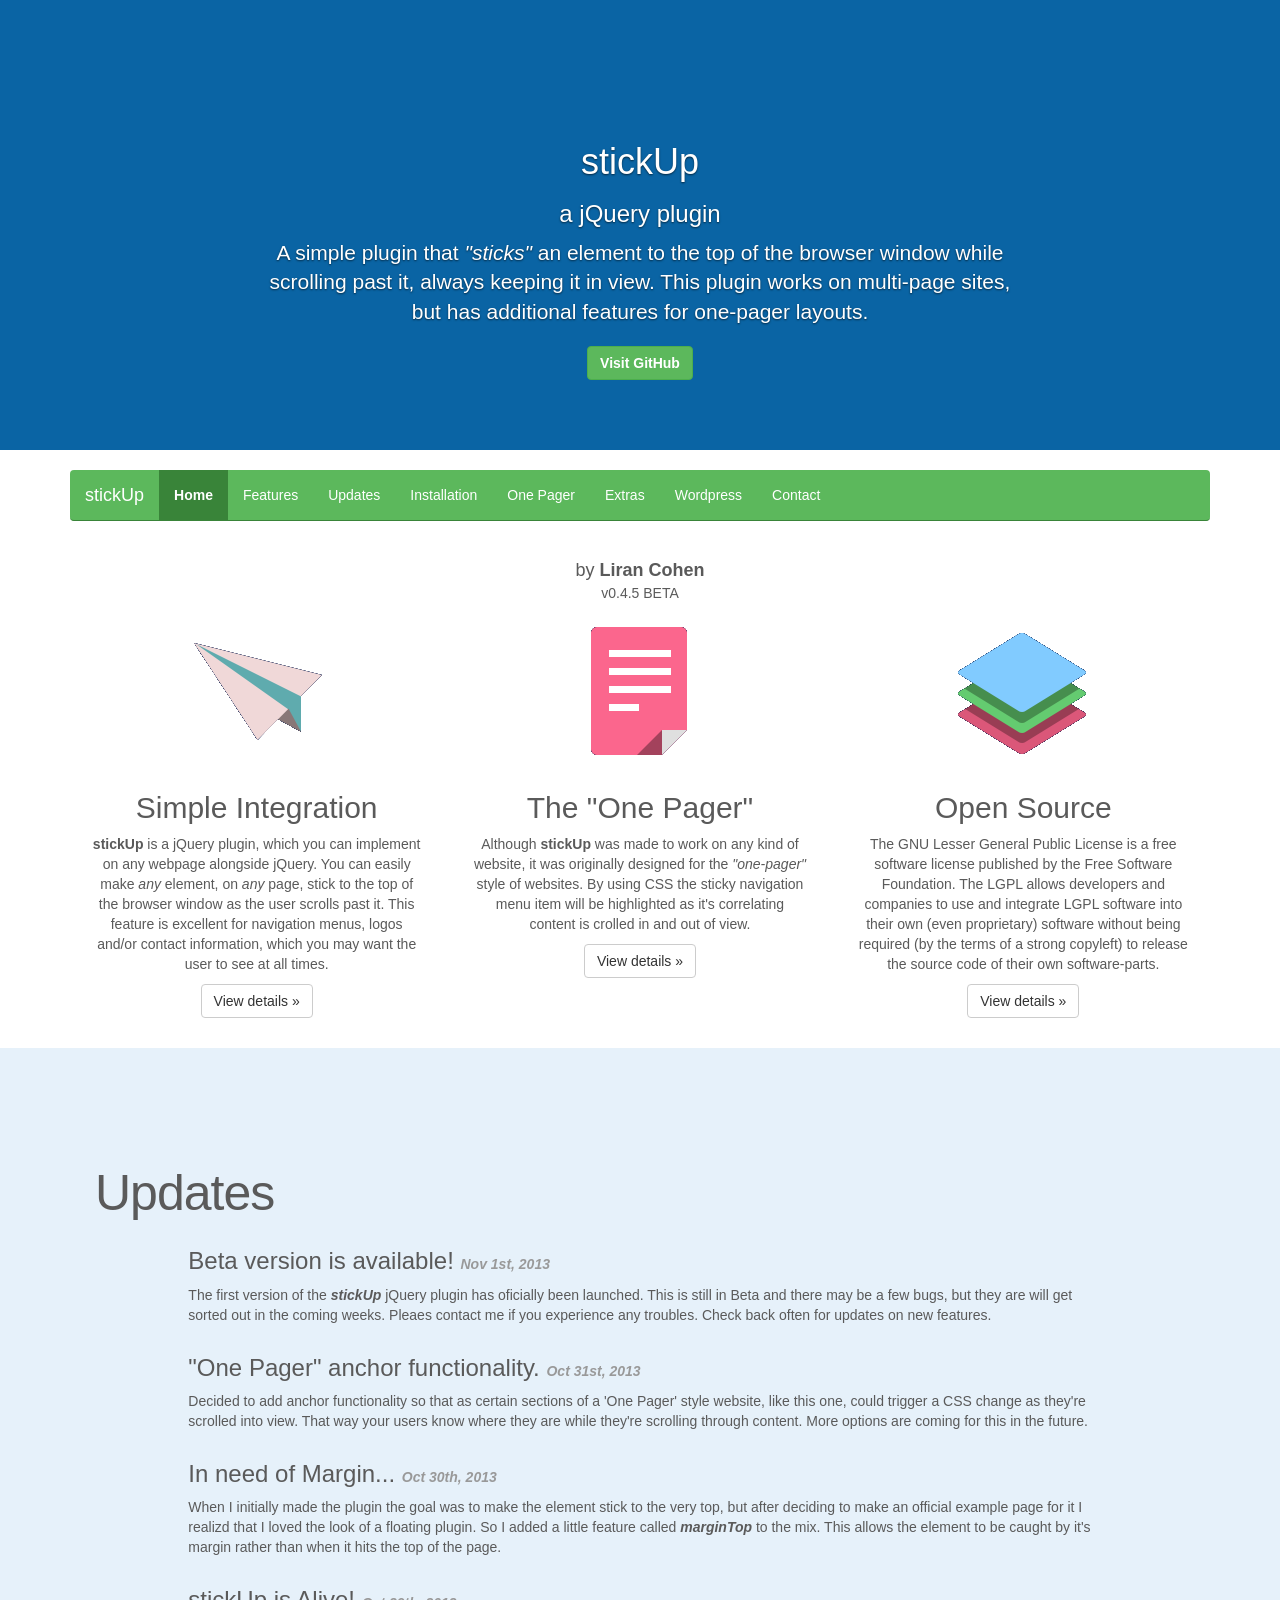
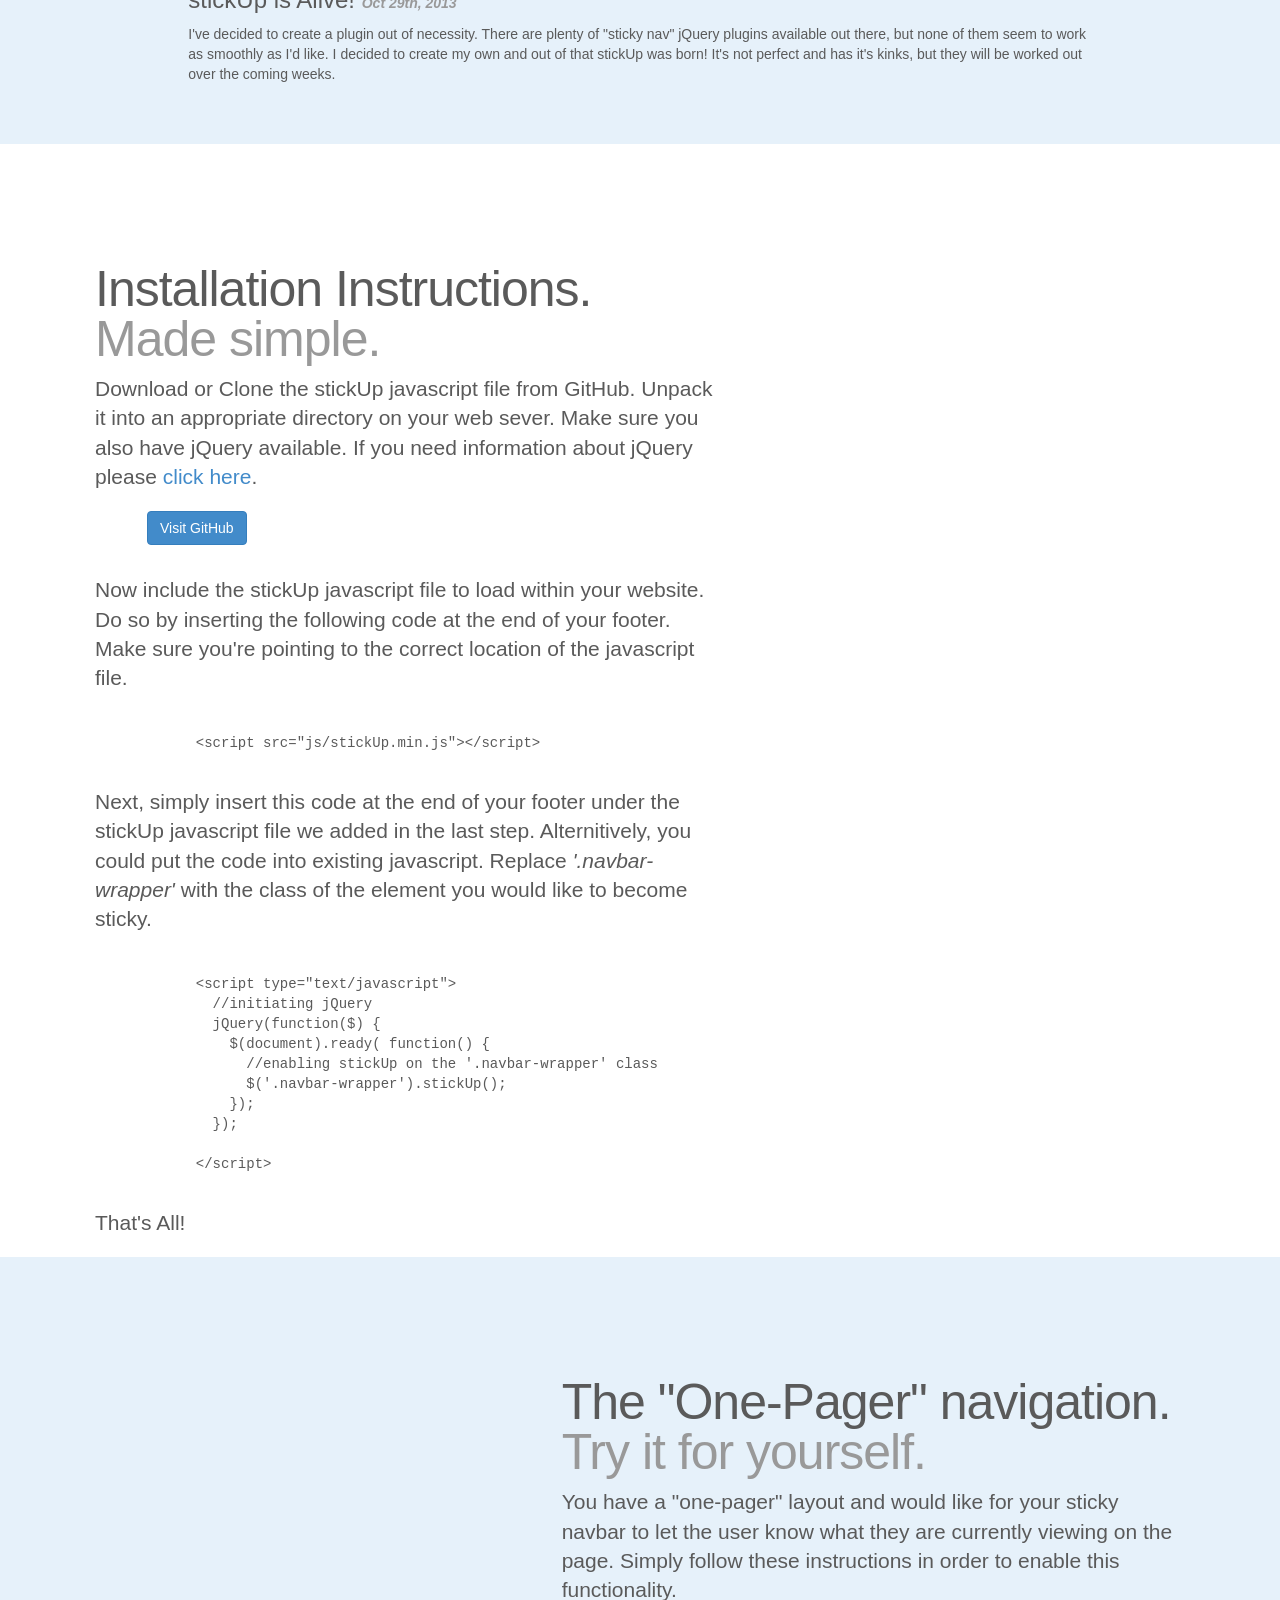
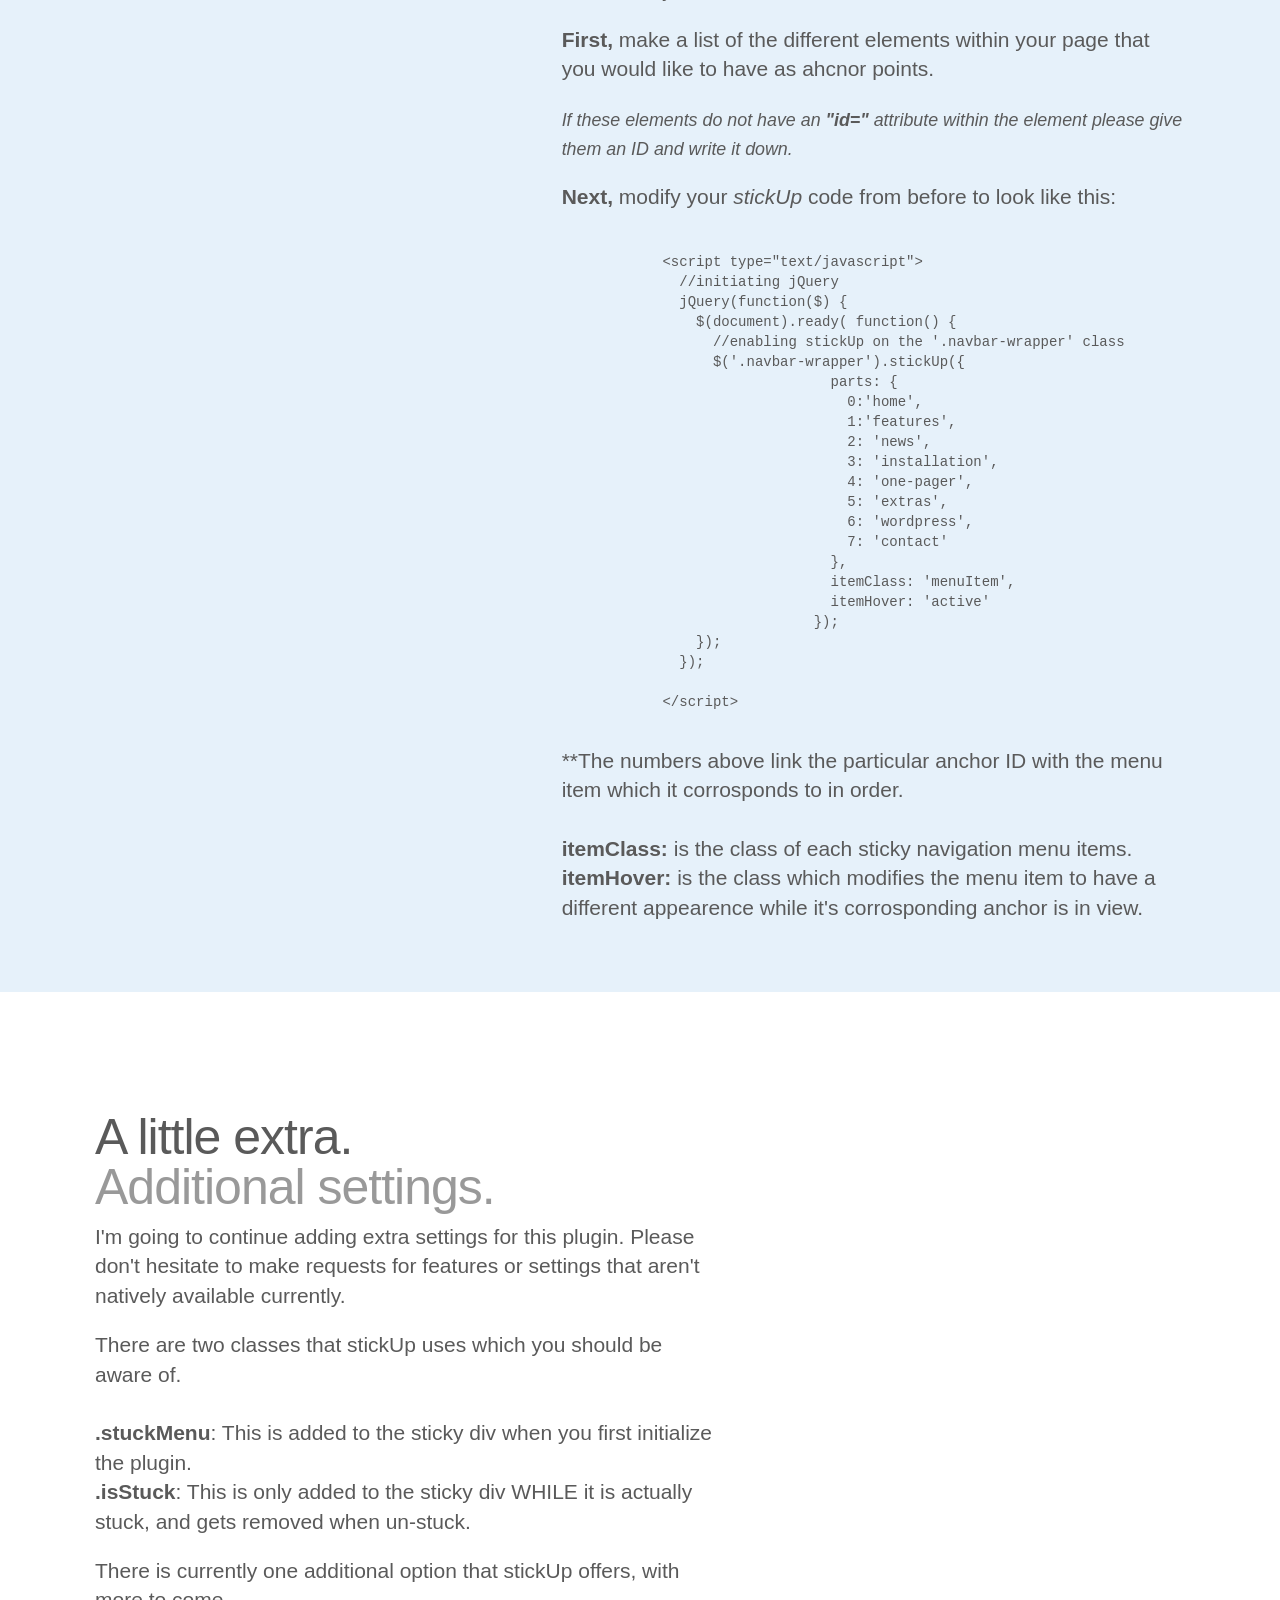
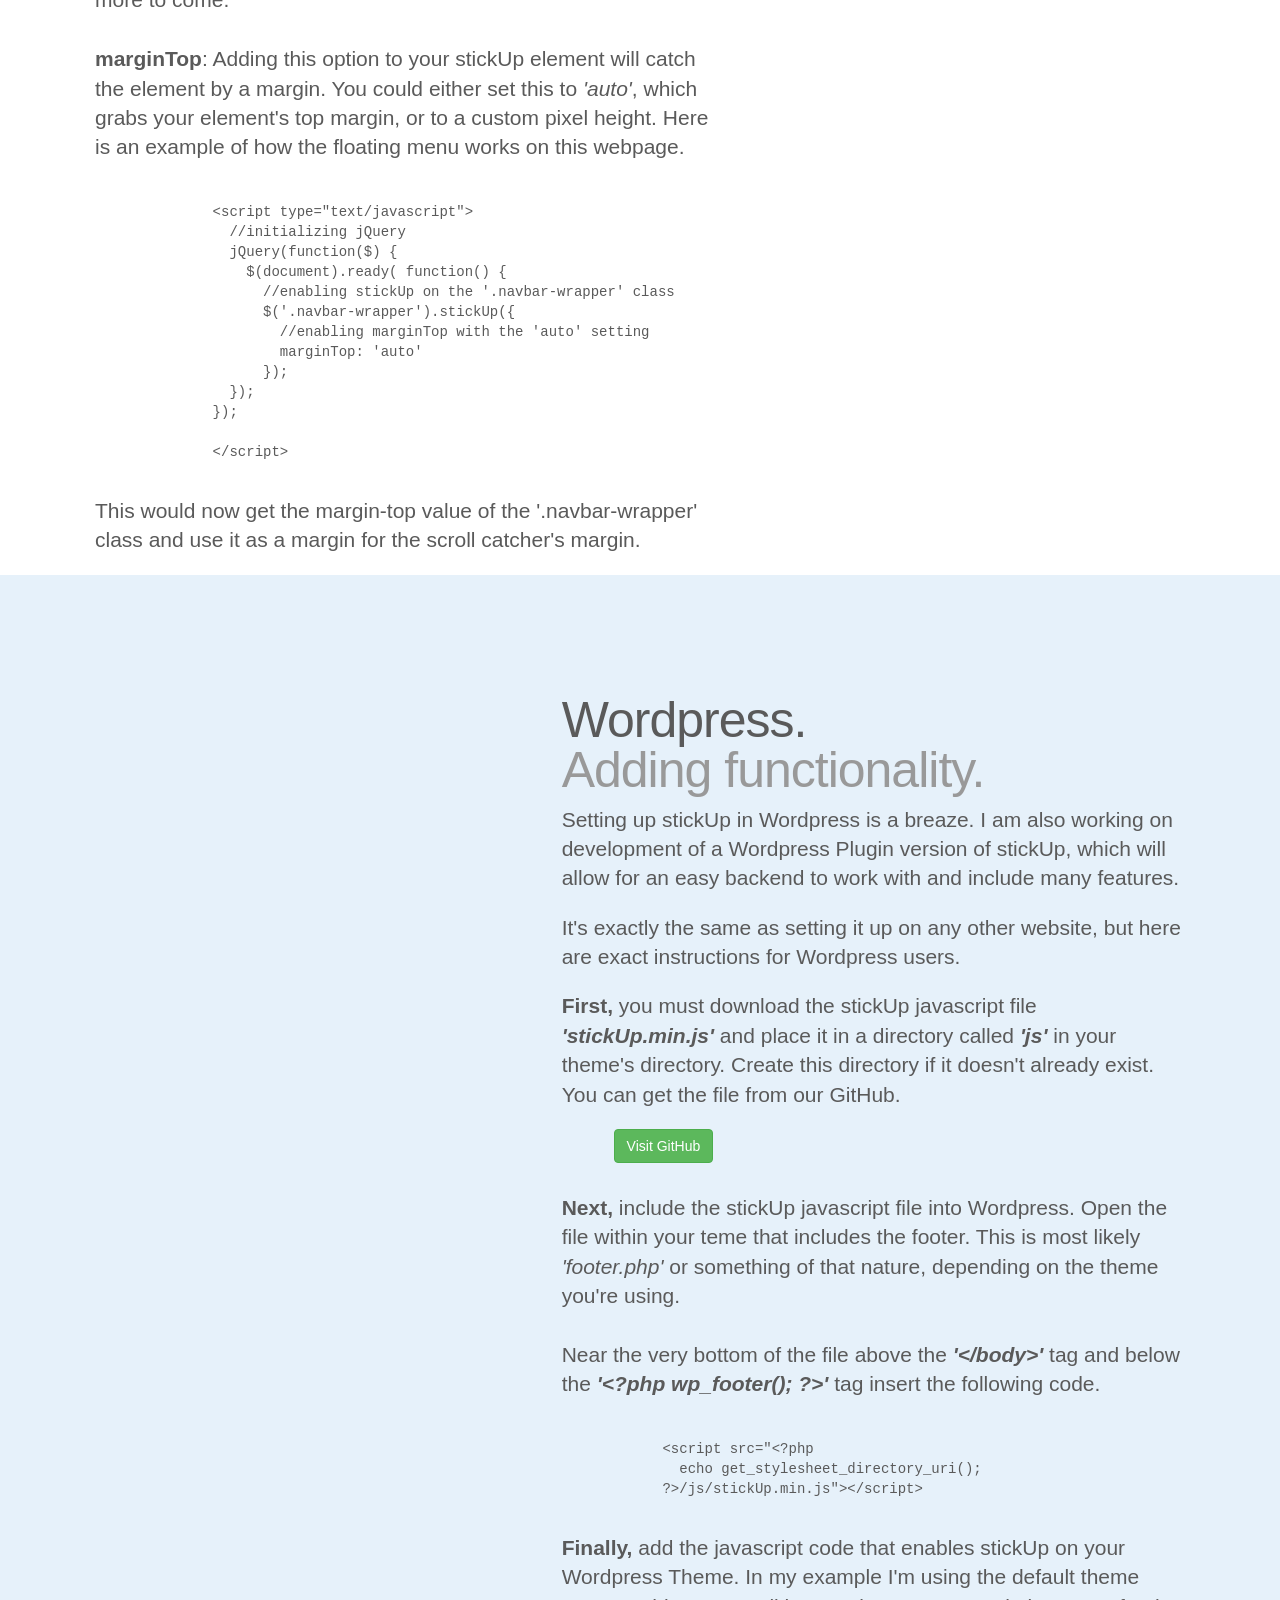
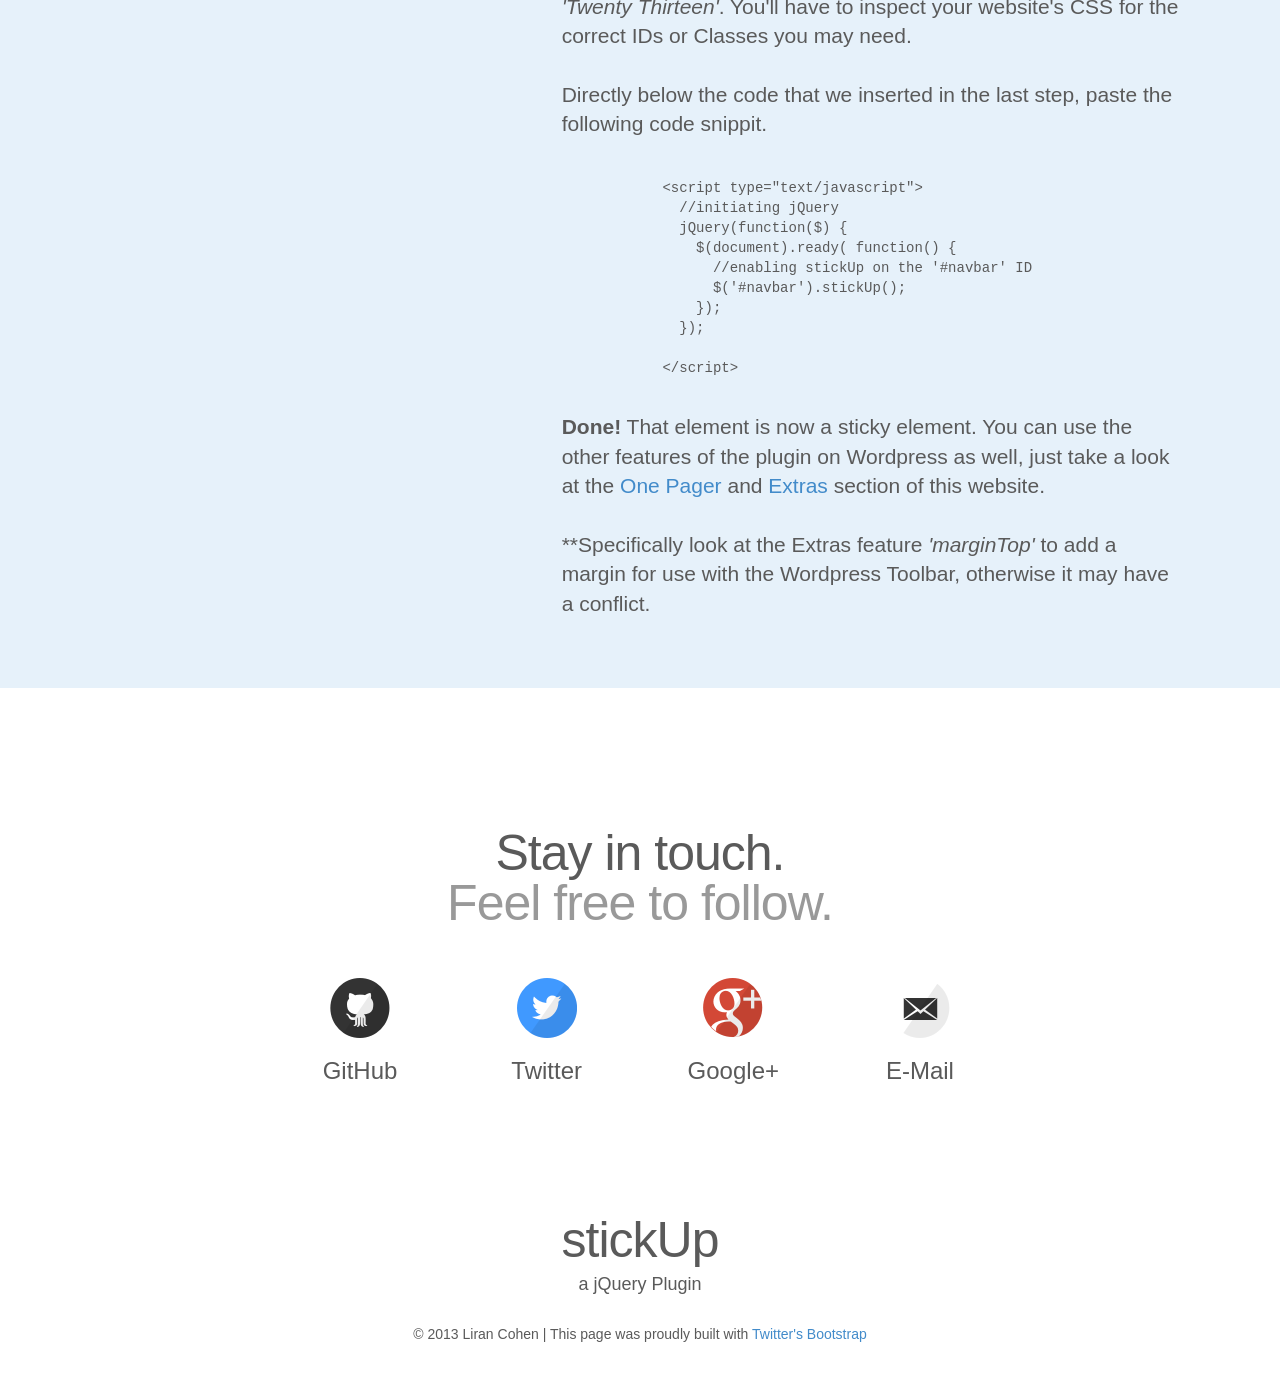
==== index.html @ 5800e230 "Page Corrections" ====
<!DOCTYPE html>
<html lang="en">
  <head>
    <meta charset="utf-8">
    <meta name="viewport" content="width=device-width, initial-scale=1.0">
    <meta name="description" content="stickUp is a jQuery plugin used to affix an element to the top of the window or screen. Keeping a floating menubar or navigation bar">
    <meta name="author" content="Liran Cohen">

    <title>stickUp - a free jQuery Plugin</title>

    <!-- Bootstrap & Snippet plugin core CSS -->
    <link href="css/bootstrap.min.css" rel="stylesheet">

    <!-- Custom styles for this template -->
    <link href="stickup.css" rel="stylesheet">    
  </head>
  <body>
    <!-- START THE COVER -->
    <div id="home" class="carousel">
      <div class="carousel-inner">
        <div class="item active">
          <div class="container">
            <div class="carousel-caption">
              <h1>stickUp</h1>
              <h3>a jQuery plugin</h4>
              <p>A simple plugin that <i>"sticks"</i> an element to the top of the browser window while scrolling past it, always keeping it in view.  This plugin works on multi-page sites, but has additional features for one-pager layouts.</p>
              <p><a class="btn btn-large btn-success" href="http://github.com/LiranCohen/stickUp"><b>Visit GitHub</b></a></p>
            </div>
          </div>
        </div>
    </div><!-- END COVER -->

    <!-- START THE NAVBAR -->
    <div class="navbar-wrapper">
      <div class="container">
      <div class="navwrapper">
        <div class="navbar navbar-inverse navbar-static-top">
          <div class="container">
            <div class="navbar-header">
              <button type="button" class="navbar-toggle" data-toggle="collapse" data-target=".navbar-collapse">
                <span class="icon-bar"></span>
                <span class="icon-bar"></span>
                <span class="icon-bar"></span>
              </button>
              <a class="navbar-brand" href="#">stickUp</a>
            </div>
            <div class="navbar-collapse collapse">
              <ul class="nav navbar-nav">
                <li class="menuItem active"><a href="#home">Home</a></li>
                <li class="menuItem"><a href="#features">Features</a></li>
                <li class="menuItem"><a href="#updates">Updates</a></li>
                <li class="menuItem"><a href="#installation">Installation</a></li>
                <li class="menuItem"><a href="#one-pager">One Pager</a></li>
                <li class="menuItem"><a href="#extras">Extras</a></li>
                <li class="menuItem"><a href="#wordpress">Wordpress</a></li>
                <li class="menuItem"><a href="#contact">Contact</a></li>    
              </ul>
            </div>
          </div>
        </div> 
      </div><!-- End Navbar -->
      
      </div>
    </div> <!-- END NAVBAR -->

    <!-- START THE CONTENT -->
    <div id='contents'>  

      <!-- START THE FEATURES -->   
      <div id="features" class="row featurette container marketing">
        <center><h4 style='margin-bottom:0px;margin-top:20px;'>by <b>Liran Cohen</b></h4>
        <h5 style='margin-top:5px;'><mute>v0.4.5 BETA</mute></h5></center>
        <!-- Three columns of text -->
        <div class="row">
          <div class="col-lg-4">
            <img src="images/simple.png">
            <h2>Simple Integration</h2>
            <p><b>stickUp</b> is a jQuery plugin, which you can implement on any webpage alongside jQuery. You can easily make <i>any</i> element, on <i>any</i> page, stick to the top of the browser window as the user scrolls past it.  This feature is excellent for navigation menus, logos and/or contact information, which you may want the user to see at all times.</p>
            <p><a class="btn btn-default" href="#installation">View details &raquo;</a></p>
          </div><!-- /.col-lg-4 -->
          <div class="col-lg-4">
            <img src="images/onepager.png">
            <h2>The "One Pager"</h2>
            <p>Although <b>stickUp</b> was made to work on any kind of website, it was originally designed for the <i>"one-pager"</i> style of websites.  By using CSS the sticky navigation menu item will be highlighted as it's correlating content is crolled in and out of view.</p>
            <p><a class="btn btn-default" href="#one-pager">View details &raquo;</a></p>
          </div><!-- /.col-lg-4 -->
          <div class="col-lg-4">
            <img src="images/opensource.png">
            <h2>Open Source</h2>
            <p>The GNU Lesser General Public License is a free software license published by the Free Software Foundation. The LGPL allows developers and companies to use and integrate LGPL software into their own (even proprietary) software without being required (by the terms of a strong copyleft) to release the source code of their own software-parts.</p>
            <p><a class="btn btn-default" href="http://www.gnu.org/licenses/lgpl.html">View details &raquo;</a></p>
          </div><!-- /.col-lg-4 -->
        </div><!-- /.row -->
      </div> <!-- END FEATURES -->

      <!-- START THE UPDATES -->
      <div id="updates" class="row featurette">
        <div class="col-lg-12">
          <h2 class="featurette-heading">Updates</h2>
        </div>
        <div class="col-lg-offset-1 col-lg-10">
          <h3>Beta version is available! <small><b><i>Nov 1st, 2013</i></b></small></h3>
          <p>The first version of the <b><i>stickUp</i></b> jQuery plugin has oficially been launched. This is still in Beta and there may be a few bugs, but they are will get sorted out in the coming weeks. Pleaes contact me if you experience any troubles. Check back often for updates on new features.
          </p>
        </div>
        <div class="col-lg-offset-1 col-lg-10">
          <h3>"One Pager" anchor functionality. <small><b><i>Oct 31st, 2013</i></b></small></h3>
          <p>Decided to add anchor functionality so that as certain sections of a 'One Pager' style website, like this one, could trigger a CSS change as they're scrolled into view.  That way your users know where they are while they're scrolling through content.  More options are coming for this in the future.
          </p>
        </div>
        <div class="col-lg-offset-1 col-lg-10">
          <h3>In need of Margin... <small><b><i>Oct 30th, 2013</i></b></small></h3>
          <p>When I initially made the plugin the goal was to make the element stick to the very top, but after deciding to make an official example page for it I realizd that I loved the look of a floating plugin.  So I added a little feature called <b><i>marginTop</i></b> to the mix.  This allows the element to be caught by it's margin rather than when it hits the top of the page.
          </p>
        </div>
        <div class="col-lg-offset-1 col-lg-10">
          <h3>stickUp is Alive! <small><b><i>Oct 29th, 2013</i></b></small></h3>
          <p>I've decided to create a plugin out of necessity.  There are plenty of "sticky nav" jQuery plugins available out there, but none of them seem to work as smoothly as I'd like.  I decided to create my own and out of that stickUp was born! It's not perfect and has it's kinks, but they will be worked out over the coming weeks.
          </p>
        </div>
      </div> <!-- END UPDATES -->

      <!-- START THE INSTALLATION -->
      <div id="installation" class="row featurette">
        <div class="col-md-7">
          <h2 class="featurette-heading">Installation Instructions.<br> <span class="text-muted">Made simple.</span></h2>
          <p class="lead">Download or Clone the stickUp javascript file from GitHub. Unpack it into an appropriate directory on your web sever. Make sure you also have jQuery available. If you need information about jQuery please <a href="http://learn.jquery.com/about-jquery/how-jquery-works/">click here</a>.</p>
          <p class="col-lg-offset-1"><a class="btn btn-large btn-primary" href="http://github.com/LiranCohen/stickUp">Visit GitHub</a><br><br></p>
          <p class="lead">Now include the stickUp javascript file to load within your website.  Do so by inserting the following code at the end of your footer.  Make sure you're pointing to the correct location of the javascript file.
          </p>
          <xmp>
            <script src="js/stickUp.min.js"></script>
          </xmp>
          <p class="lead">Next, simply insert this code at the end of your footer under the stickUp javascript file we added in the last step. Alternitively, you could put the code into existing javascript. Replace <i>'.navbar-wrapper'</i> with the class of the element you would like to become sticky.
          </p>
          <xmp>
            <script type="text/javascript">
              //initiating jQuery
              jQuery(function($) {
                $(document).ready( function() {
                  //enabling stickUp on the '.navbar-wrapper' class
                  $('.navbar-wrapper').stickUp();
                });
              });

            </script>
          </xmp>
          <p class="lead">That's All!</p>  
        </div>
        <div class="col-md-5">
        </div>
      </div>  <!-- END INSTALLATION -->

      <!-- START THE ONE-PAGER -->
      <div id="one-pager" class="row featurette">
        <div class="col-md-5">
        </div>
        <div class="col-md-7">
          <h2 class="featurette-heading">The "One-Pager" navigation. <span class="text-muted"><br>Try it for yourself.</span></h2>
          <p class="lead">You have a "one-pager" layout and would like for your sticky navbar to let the user know what they are currently viewing on the page.  Simply follow these instructions in order to enable this functionality.</p>
          <p class="lead">
            <b>First,</b> make a list of the different elements within your page that you would like to have as ahcnor points.<br>
          </p>
          <p class="lead">
            <small><i>If these elements do not have an <b>"id="</b> attribute within the element please give them an ID and write it down.</i></small>
          </p>
          <p class="lead">
            <b>Next,</b> modify your <i>stickUp</i> code from before to look like this:
          </p>
          <xmp>
            <script type="text/javascript">
              //initiating jQuery  
              jQuery(function($) {
                $(document).ready( function() {
                  //enabling stickUp on the '.navbar-wrapper' class
                  $('.navbar-wrapper').stickUp({
                                parts: {
                                  0:'home',
                                  1:'features',
                                  2: 'news',
                                  3: 'installation',
                                  4: 'one-pager',
                                  5: 'extras',
                                  6: 'wordpress',
                                  7: 'contact'
                                },
                                itemClass: 'menuItem',
                                itemHover: 'active'
                              });
                });
              });
            
            </script>
          </xmp>
          <p class="lead">
            **The numbers above link the particular anchor ID with the menu item which it corrosponds to in order.
            <br><br>
            <b>itemClass:</b> is the class of each sticky navigation menu items.<br>
            <b>itemHover:</b> is the class which modifies the menu item to have a different appearence while it's corrosponding anchor is in view. 
          </p>
        </div>
      </div>  <!-- END ONE-PAGER -->

      <!-- START THE EXTRAS -->
      <div id="extras" class="row featurette">
        <div class="col-md-7">
          <h2 class="featurette-heading">A little extra. <br><span class="text-muted">Additional settings.</span></h2>
          <p class="lead">
            I'm going to continue adding extra settings for this plugin.  Please don't hesitate to make requests for features or settings that aren't natively available currently.
          </p>
          <p class="lead">
            There are two classes that stickUp uses which you should be aware of.<br><br>
            <b>.stuckMenu</b>: This is added to the sticky div when you first initialize the plugin.<br>
            <b>.isStuck</b>: This is only added to the sticky div WHILE it is actually stuck, and gets removed when un-stuck.
          </p>
          <p class="lead">
            There is currently one additional option that stickUp offers, with more to come.<br><br>
            <b>marginTop</b>:
            Adding this option to your stickUp element will catch the element by a margin. You could either set this to <i>'auto'</i>, which grabs your element's top margin, or to a custom pixel height. Here is an example of how the floating menu works on this webpage.
          </p>
          <p>
            <xmp>
              <script type="text/javascript">
                //initializing jQuery
                jQuery(function($) {
                  $(document).ready( function() {
                    //enabling stickUp on the '.navbar-wrapper' class
                    $('.navbar-wrapper').stickUp({
                      //enabling marginTop with the 'auto' setting 
                      marginTop: 'auto'
                    });
                });
              });
              
              </script>            
            </xmp>
          </p>
          <p class="lead">
            This would now get the margin-top value of the '.navbar-wrapper' class and use it as a margin for the scroll catcher's margin.
          </p>
        </div>
        <div class="col-md-5">
        </div>
      </div> <!-- END EXTRAS -->

      <!-- START THE WORDPRESS -->
      <div id="wordpress" class="row featurette">
        <div class="col-md-5">
        </div>
        <div class="col-md-7">
          <h2 class="featurette-heading">Wordpress.<br><span class="text-muted">Adding functionality.</span></h2>
          <p class="lead">
            Setting up stickUp in Wordpress is a breaze.  I am also working on development of a Wordpress Plugin version of stickUp, which will allow for an easy backend to work with and include many features.
          </p>
          <p class="lead">
            It's exactly the same as setting it up on any other website, but here are exact instructions for Wordpress users.
          </p>
          <p class="lead">
            <b>First,</b> you must download the stickUp javascript file <b><i>'stickUp.min.js'</i></b> and place it in a directory called <b><i>'js'</i></b> in your theme's directory. Create this directory if it doesn't already exist. You can get the file from our GitHub.
          </p>
          <p class="col-lg-offset-1"><a class="btn btn-large btn-success" href="http://github.com/LiranCohen/stickUp">Visit GitHub</a><br><br></p>
          <p>
          <p class="lead">
            <b>Next,</b> include the stickUp javascript file into Wordpress. Open the file within your teme that includes the footer.  This is most likely <i>'footer.php'</i> or something of that nature, depending on the theme you're using.<br><br>
            Near the very bottom of the file above the <b><i>'&#60;/body&#62;'</i></b> tag and below the <b><i>'&#60;?php wp_footer(); ?&#62;'</i></b> tag insert the following code.
          </p>
          <xmp>
            <script src="<?php 
              echo get_stylesheet_directory_uri(); 
            ?>/js/stickUp.min.js"></script>
          </xmp>
          <p class="lead">
            <b>Finally,</b> add the javascript code that enables stickUp on your Wordpress Theme.  In my example I'm using the default theme <i>'Twenty Thirteen'</i>.  You'll have to inspect your website's CSS for the correct IDs or Classes you may need.<br><br>
            Directly below the code that we inserted in the last step, paste the following code snippit.
          </p>
          <xmp>
            <script type="text/javascript">
              //initiating jQuery
              jQuery(function($) {
                $(document).ready( function() {
                  //enabling stickUp on the '#navbar' ID
                  $('#navbar').stickUp();
                });
              });

            </script>
          </xmp>
          <p class="lead">
            <b>Done!</b> That element is now a sticky element.  You can use the other features of the plugin on Wordpress as well, just take a look at the <a href="#one-pager">One Pager</a> and <a href="#extras">Extras</a> section of this website.<br><br>
            **Specifically look at the Extras feature <i>'marginTop'</i> to add a margin for use with the Wordpress Toolbar, otherwise it may have a conflict.
          </p>
        </div>
      </div> <!-- END WORDPRESS -->

      <!-- START THE FOOTER -->
      <footer id="contact" class="row featurette">
        <div class="row">
        <br>
          <div class="text-center col-sm-12 col-lg-12">
            <h2 class="featurette-heading">Stay in touch.<br><span class='text-muted'>Feel free to follow.</span></h2>
            <br><br>   
          </div>
          <div class="col-12 col-lg-12">
            <div class="col-lg-offset-2 col-lg-2 text-center">
              <a href="http://github.com/LiranCohen/stickUp"><img src="images/icons/Github.png"></a>
              <h3>GitHub</h3>
            </div>
            <div class="col-lg-2 text-center">
              <a href="http://www.twitter.com/itsLiran"><img src="images/icons/Twitter.png"></a>
              <h3>Twitter</h3>
            </div>          
            <div class="col-lg-2 text-center">
              <a href="http://plus.google.com/+LiranCohen"><img src="images/icons/Google+.png"></a>
              <h3>Google+</h3>
            </div>
            <div class="col-lg-2 text-center">
              <a target="_blank" href="mailto:lirancohen@me.com?subject=stickUp%20Contact%20from%20Website"><img src="images/icons/Mail.png"></a>
              <h3>E-Mail</h3>
            </div>            
          </div>
        </div>   
        <div class="row">
          <span class="text-center"><h3 class="featurette-heading">stickUp</h3><h4>a jQuery Plugin</h4></span><br>
          <div class="text-center col-sm-12 col-lg-12">
            <p>© 2013 Liran Cohen | This page was proudly built with <a href="http://www.getbootstrap.com">Twitter's Bootstrap</a></p>
          </div>
        </div>
      </footer> <!-- END FOOTER -->

    </div> <!-- END CONTENT -->


    <!-- Bootstrap & Plugins core JavaScript
    ================================================== -->
    <!-- Placed at the end of the document so the pages load faster -->
    <script src="js/jquery.js"></script>
    <script src="js/bootstrap.min.js"></script>

    <!-- ### IMPORTANT ### stickUp javascript file -->
    <!-- ######################################### --> 
    <script src="js/stickUp.min.js"></script>
    <!-- ######################################### -->

    <!-- ### IMPORTANT ### stickUp options in use -->
    <!-- ######################################## -->
    <script type="text/javascript">
      jQuery(function($) {
        $(document).ready( function() {
          $('.navbar-wrapper').stickUp({
                        parts: {
                          0:'home',
                          1:'features',
                          2: 'updates',
                          3: 'installation',
                          4: 'one-pager',
                          5: 'extras',
                          6: 'wordpress',
                          7: 'contact'
                        },
                        itemClass: 'menuItem',
                        itemHover: 'active',
                        topMargin: 'auto'
                      });
        });
      });
    </script>
    <!-- ######################################## -->
  </body>
</html>
---- stickup.css ----
/* GLOBAL STYLES
-------------------------------------------------- */
/* Padding below the footer and lighter body text */

.code { counter-reset: listing; }
xmp { counter-increment: listing; }
.code xmp:before { content: counter(listing) ". "; color: gray; }

body {
  padding-bottom: 40px;
  color: #5a5a5a;
}

#features {
  max-width:none;
}

.row.featurette {
  padding: 0 80px;
  margin-right:0px;
  margin-left:0px;
}

.row.featurette:nth-child(even){
  background:#e6f1fa;
  padding-bottom:50px;
}

.isStuck{
    left:0px;
    width:100%;
}
/* CUSTOMIZE THE NAVBAR
-------------------------------------------------- */

/* Special class on .container surrounding .navbar, used for positioning it into place. */
.navbar-wrapper {
  margin-top:20px;
  position: relative;
  z-index: 15;

}

.navbar.navbar-inverse.navbar-static-top {
  background: #5cb85c;
  border-color: #398439;
}
.navbar.navbar-inverse.navbar-static-top a{
  color:#fff;
}
.navbar.navbar-inverse.navbar-static-top a:hover{
  color:#0A64A4;
}
.navbar-inverse .navbar-nav>.active>a, .navbar-inverse .navbar-nav>.active>a:focus{
  background:#398439;
  font-weight:700;
}
.navbar-inverse .navbar-nav>.active>a:hover {
  background:#398439;
  color:#fff;
  font-weight:700;
}


/* CUSTOMIZE THE CAROUSEL
-------------------------------------------------- */

/* Carousel base class */
.carousel {
  /*
  margin-bottom: 60px;

  margin-top: -90px;

  Negative margin to pull up carousel. 90px is roughly margins and height of navbar. */
}
/* Since positioning the image, we need to help out the caption */
.carousel-caption {
  z-index: 10;
}

/* Declare heights because of positioning of img element */
.carousel .item {
  height: 450px;
  background-color: #0A64A4;
}
.carousel-inner > .item > img {
  position: absolute;
  top: 0;
  left: 0;
  min-width: 100%;
}



/* MARKETING CONTENT
-------------------------------------------------- */

/* Pad the edges of the mobile views a bit */
.marketing {
  padding-left: 15px;
  padding-right: 15px;
}

/* Center align the text within the three columns below the carousel */
.marketing .col-lg-4 {
  text-align: center;
  margin-bottom: 20px;
}
.marketing h2 {
  font-weight: normal;
}
.marketing .col-lg-4 p {
  margin-left: 10px;
  margin-right: 10px;
}


/* Featurettes
------------------------- */

.featurette-divider {
  margin: 80px 0; /* Space out the Bootstrap <hr> more */
}

/* Thin out the marketing headings */
.featurette-heading {
  font-weight: 300;
  line-height: 1;
  letter-spacing: -1px;
}



/* RESPONSIVE CSS
-------------------------------------------------- */

@media (min-width: 768px) {

  /* Remove the edge padding needed for mobile */
  .marketing {
    padding-left: 0;
    padding-right: 0;
  }

  /* Navbar positioning foo */
  .navbar-wrapper {

  }
  /* The navbar becomes detached from the top, so we round the corners */
  .navbar-wrapper .navbar {
    border-radius: 4px;
  }

  /* Bump up size of carousel content */
  .carousel-caption p {
    margin-bottom: 20px;
    font-size: 21px;
    line-height: 1.4;
  }

  .featurette-heading {
    font-size: 50px;
  }

}

@media (min-width: 992px) {
  .featurette-heading {
    margin-top: 120px;
  }
}
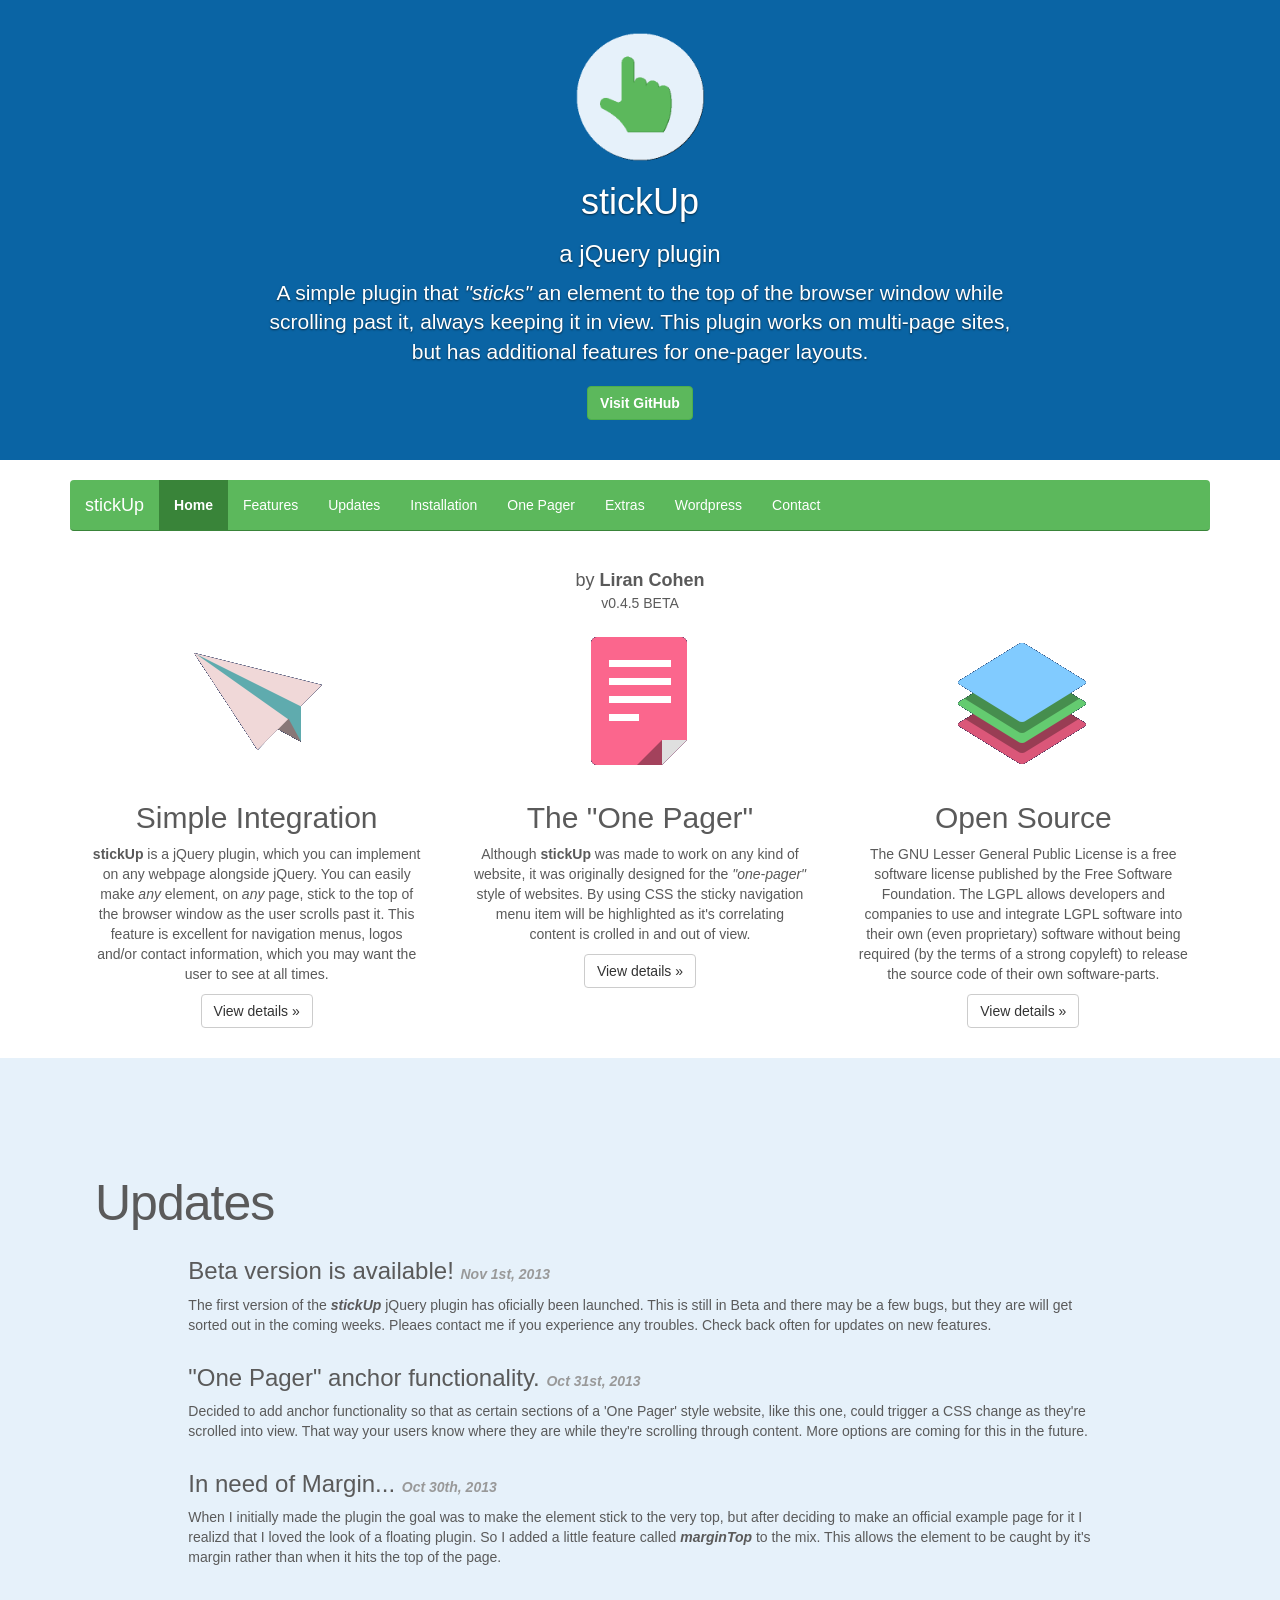
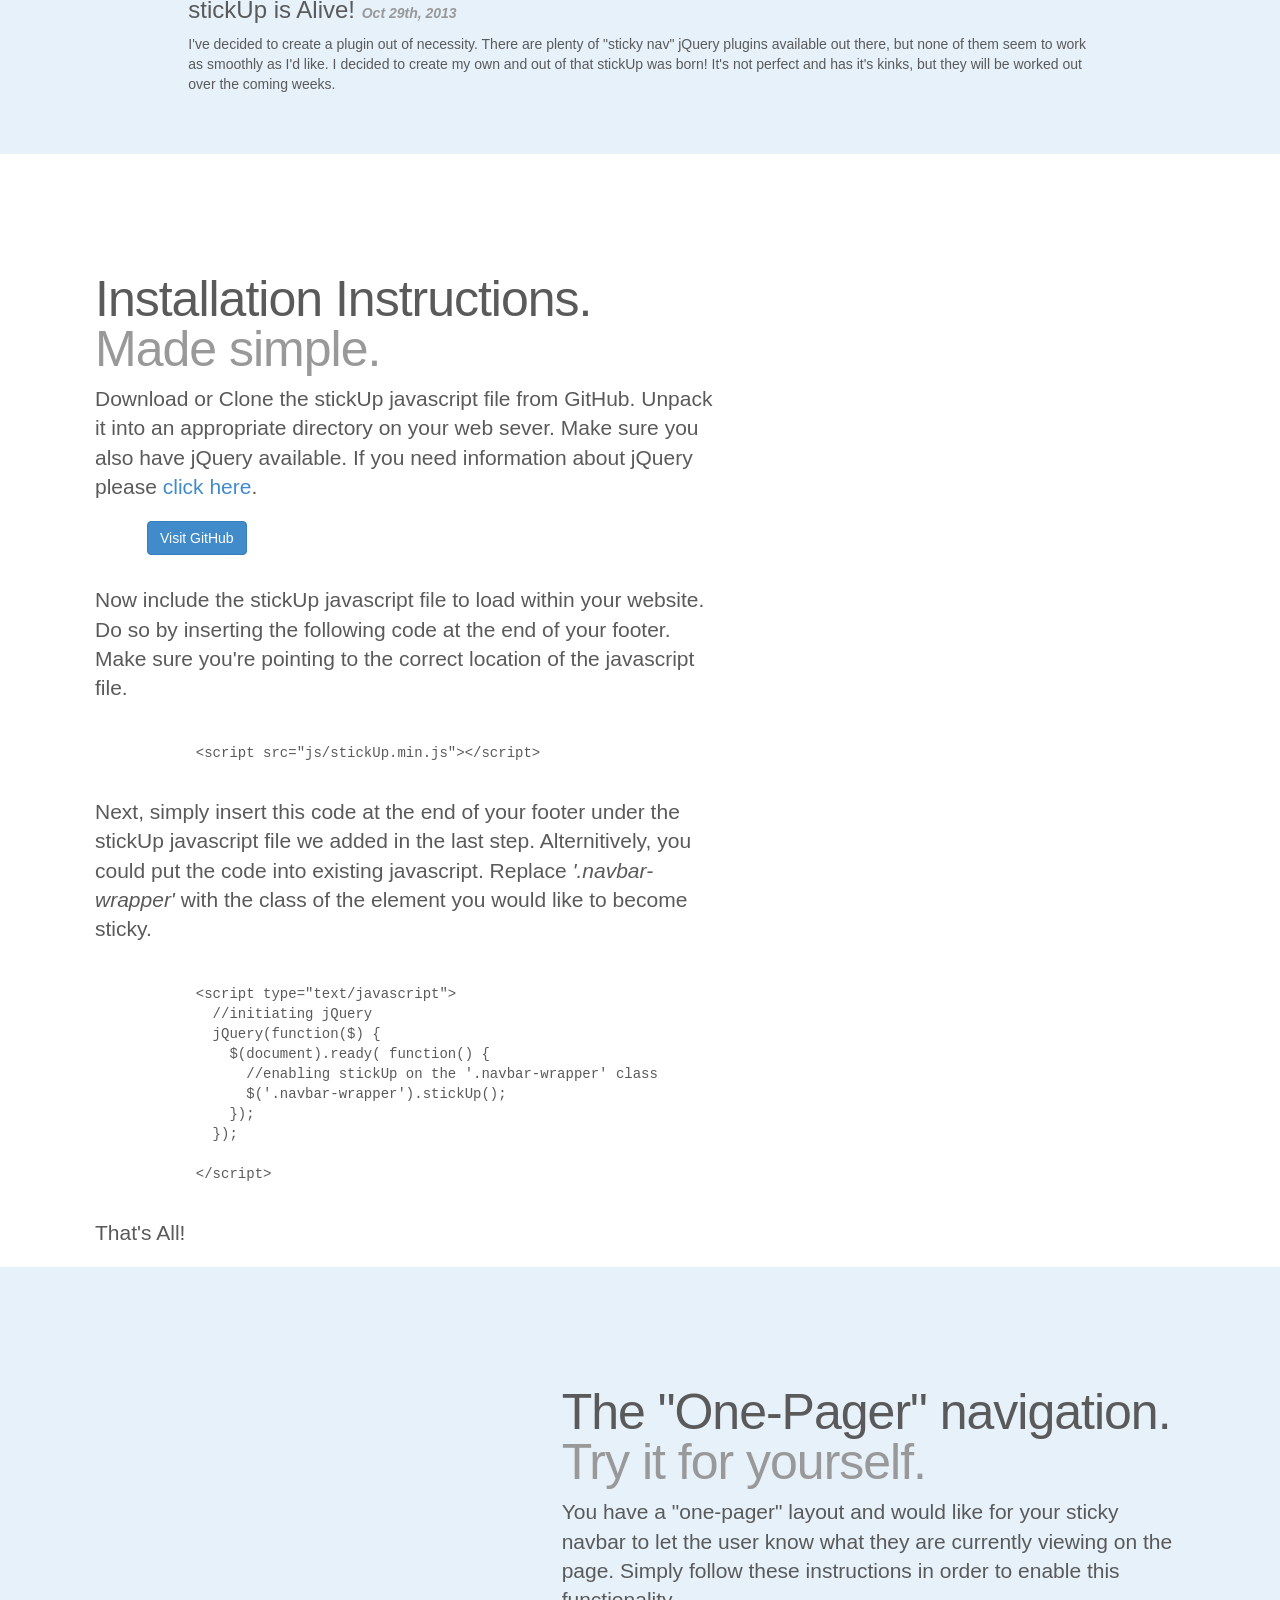
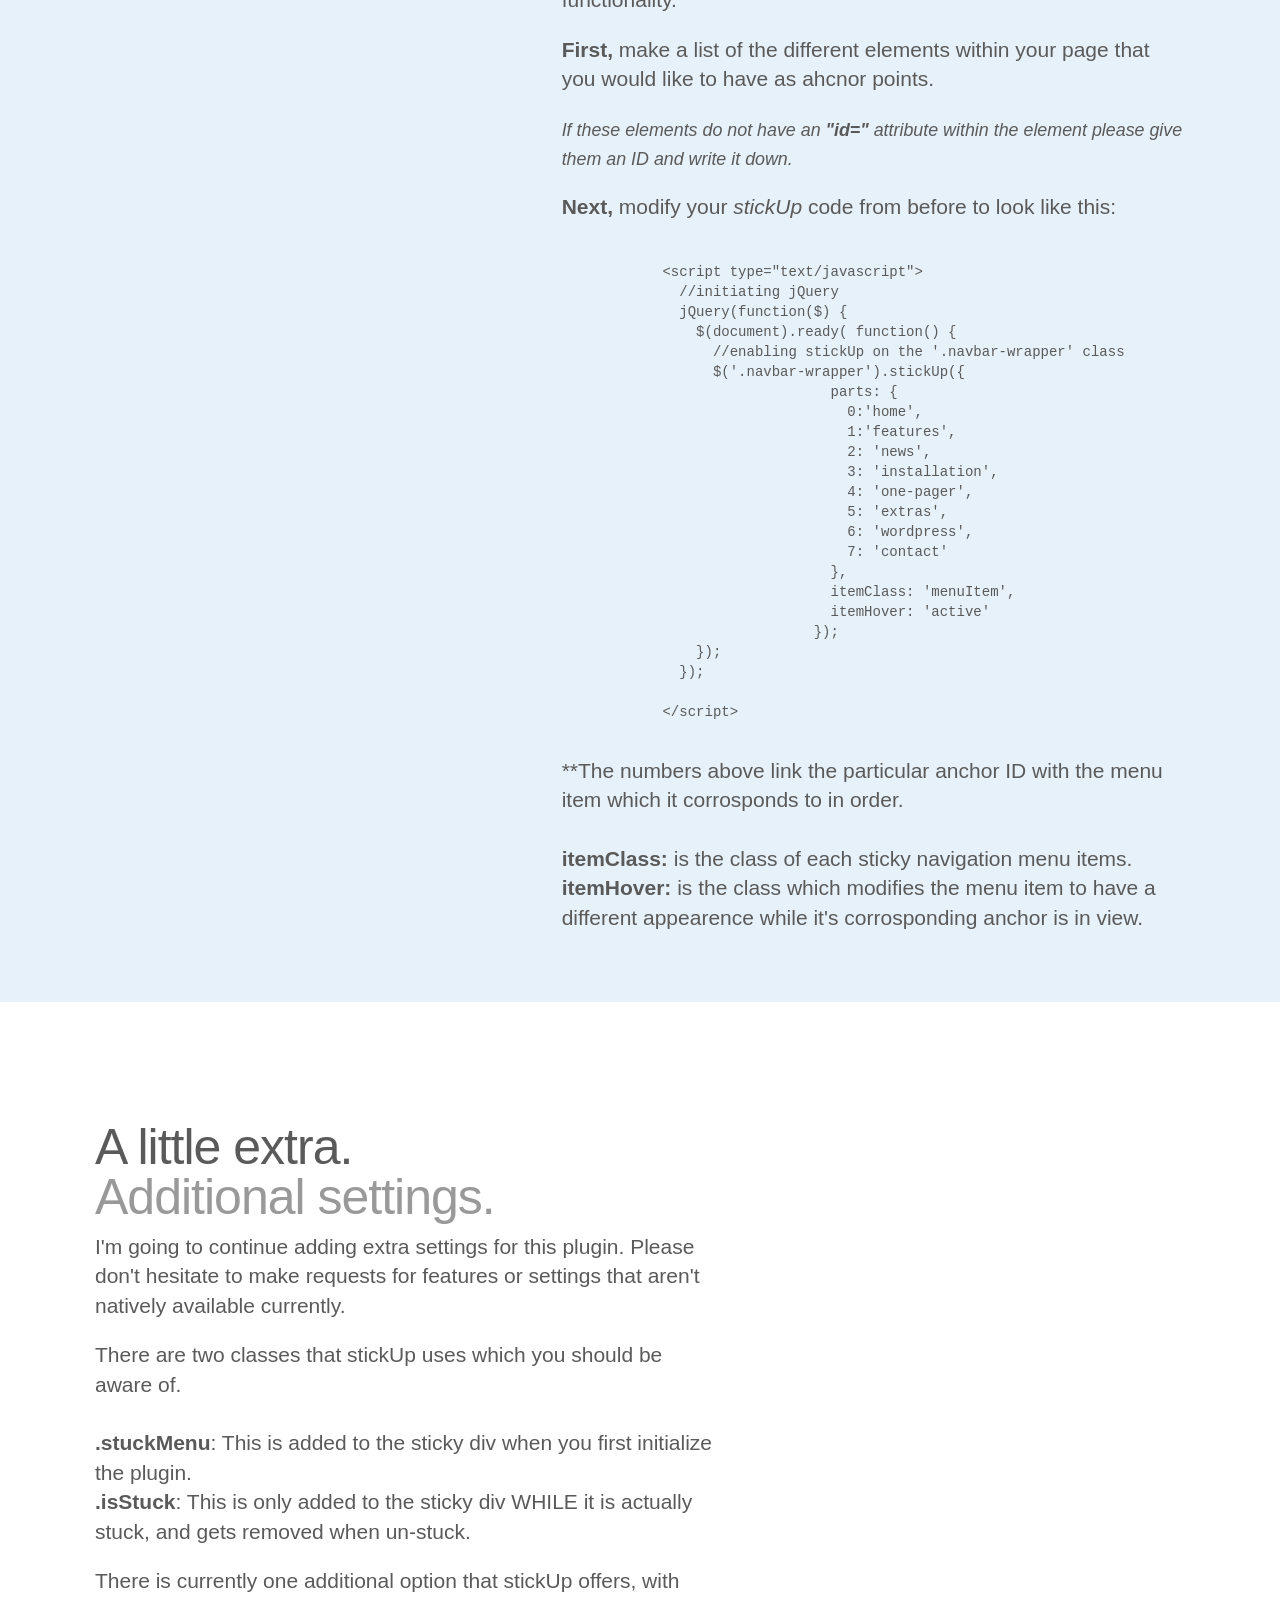
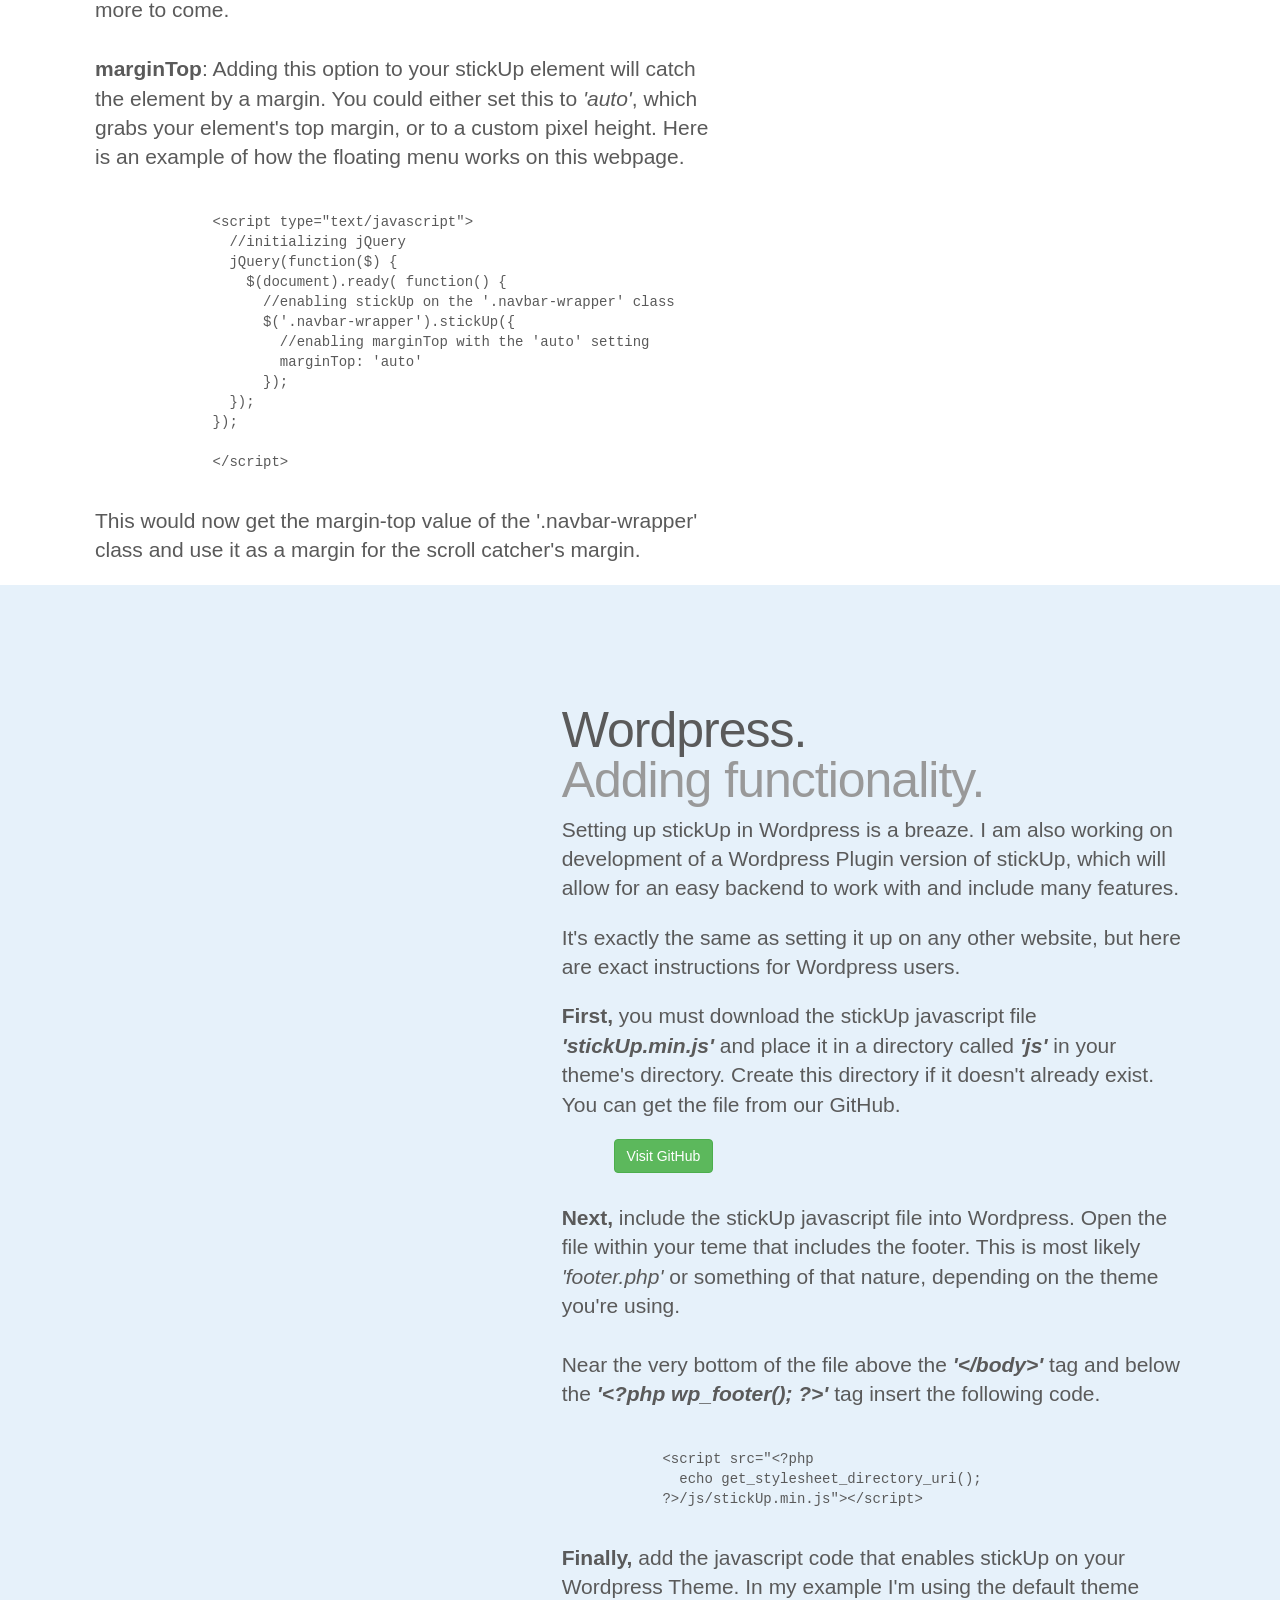
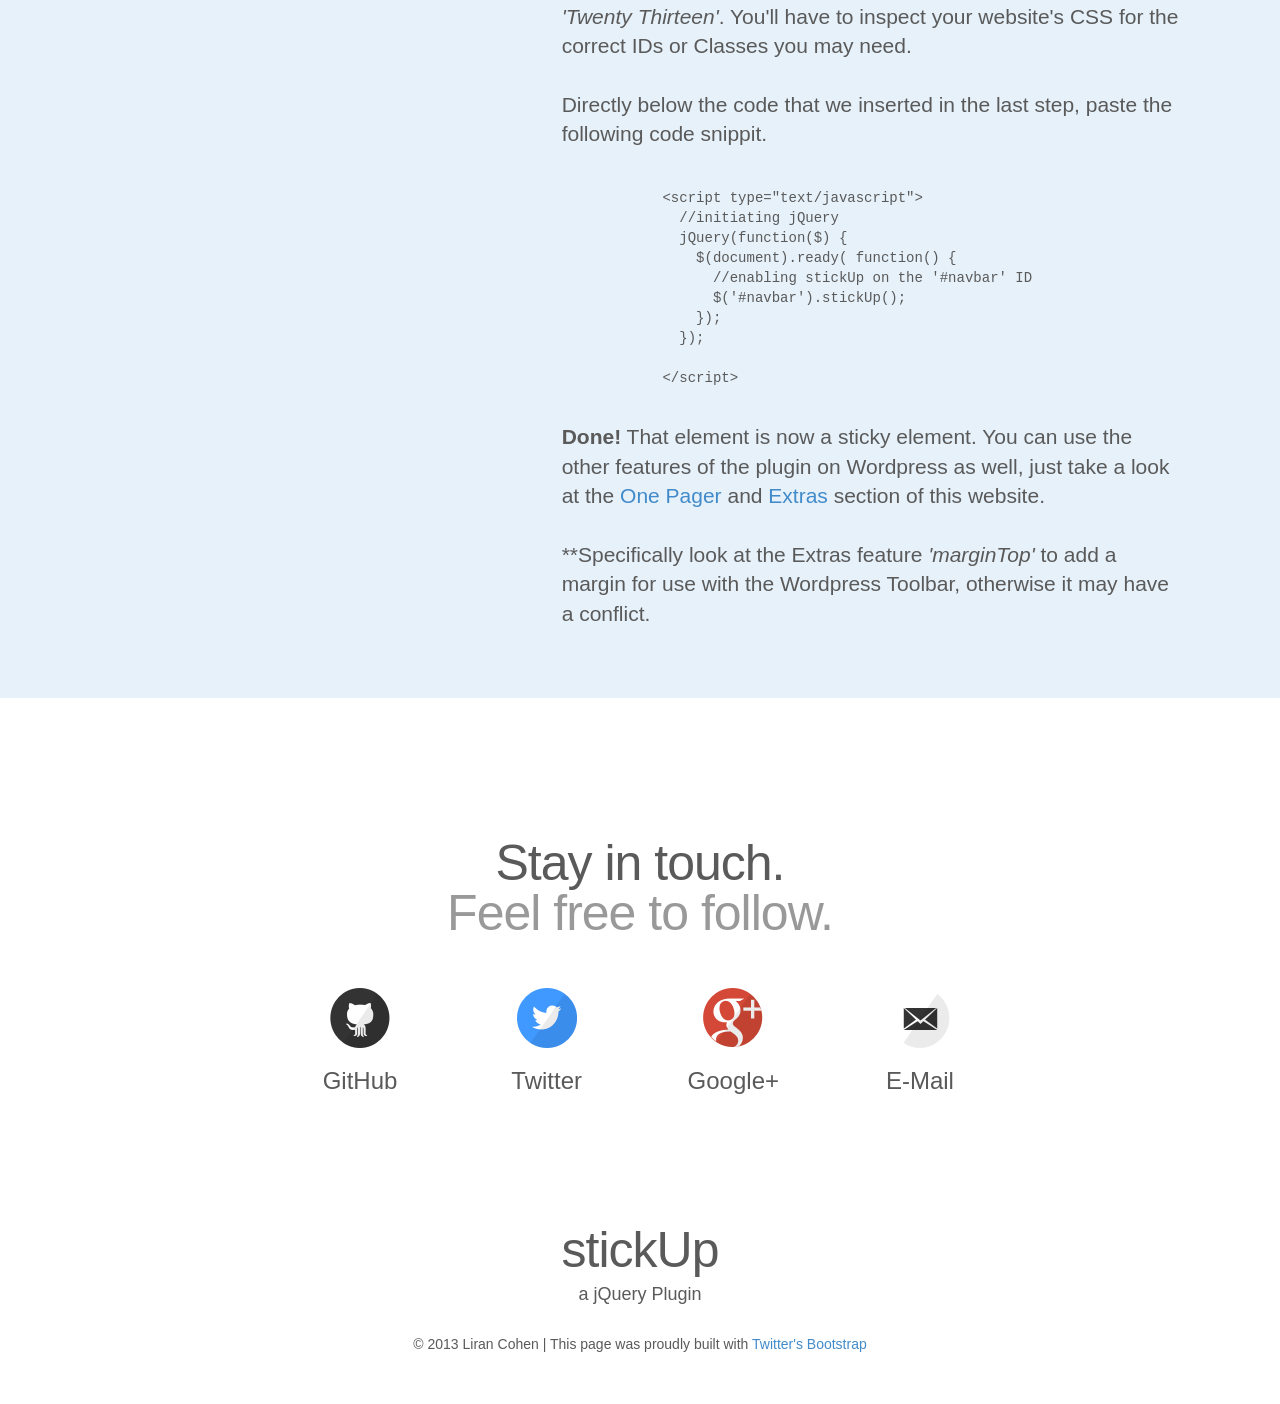
==== commit 5d5cbfa6: "Updated Header Image" ====
--- a/index.html
+++ b/index.html
@@ -21,7 +21,8 @@
         <div class="item active">
           <div class="container">
             <div class="carousel-caption">
-              <h1>stickUp</h1>
+             	<img src="images/stickUp.png"> 
+				<h1>stickUp</h1>
               <h3>a jQuery plugin</h4>
               <p>A simple plugin that <i>"sticks"</i> an element to the top of the browser window while scrolling past it, always keeping it in view.  This plugin works on multi-page sites, but has additional features for one-pager layouts.</p>
               <p><a class="btn btn-large btn-success" href="http://github.com/LiranCohen/stickUp"><b>Visit GitHub</b></a></p>
--- a/stickup.css
+++ b/stickup.css
@@ -1,10 +1,6 @@
 /* GLOBAL STYLES
 -------------------------------------------------- */
 /* Padding below the footer and lighter body text */
-
-.code { counter-reset: listing; }
-xmp { counter-increment: listing; }
-.code xmp:before { content: counter(listing) ". "; color: gray; }
 
 body {
   padding-bottom: 40px;
@@ -29,6 +25,10 @@
 .isStuck{
     left:0px;
     width:100%;
+}
+
+.carousel-caption {
+	padding-bottom:0px;
 }
 /* CUSTOMIZE THE NAVBAR
 -------------------------------------------------- */
@@ -81,8 +81,13 @@
 
 /* Declare heights because of positioning of img element */
 .carousel .item {
-  height: 450px;
+  display:block;
+  min-height: 460px;
   background-color: #0A64A4;
+}
+.carousel-caption img{
+	position:relative;
+	height:130px;
 }
 .carousel-inner > .item > img {
   position: absolute;
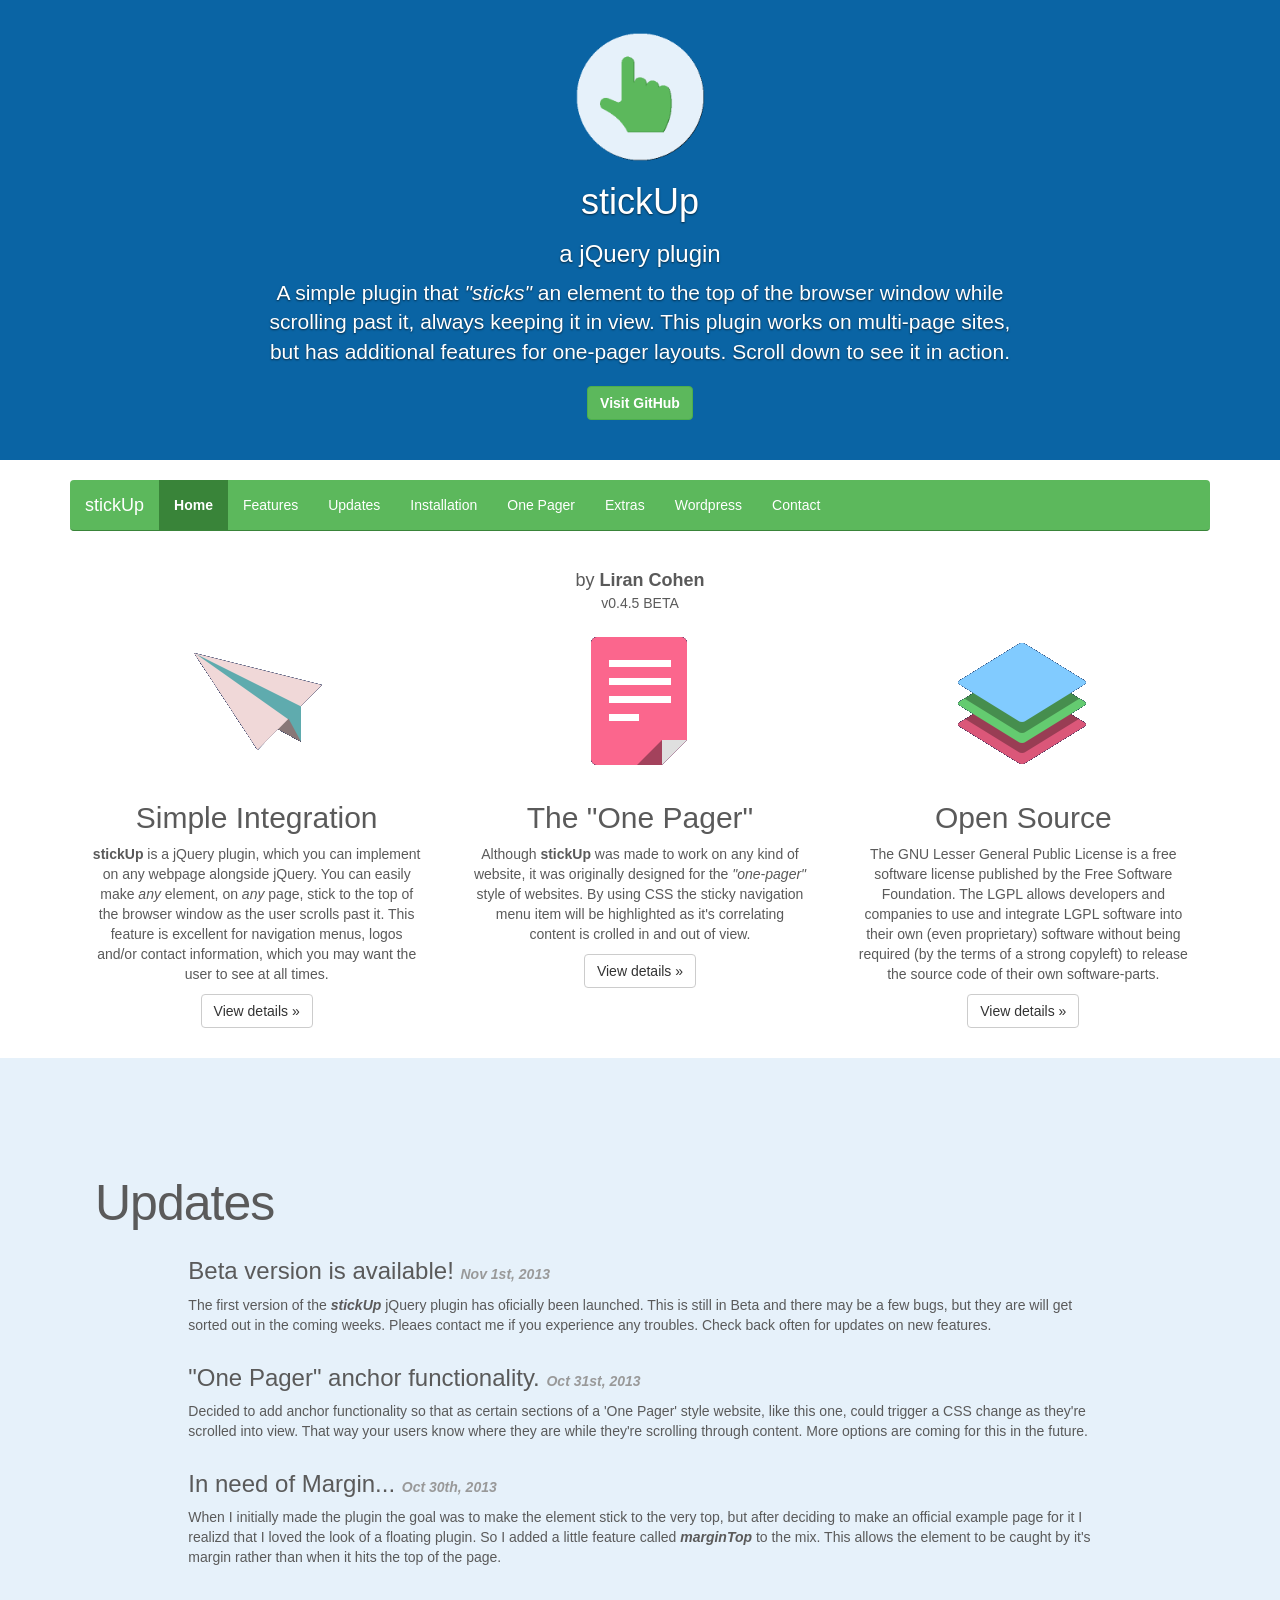
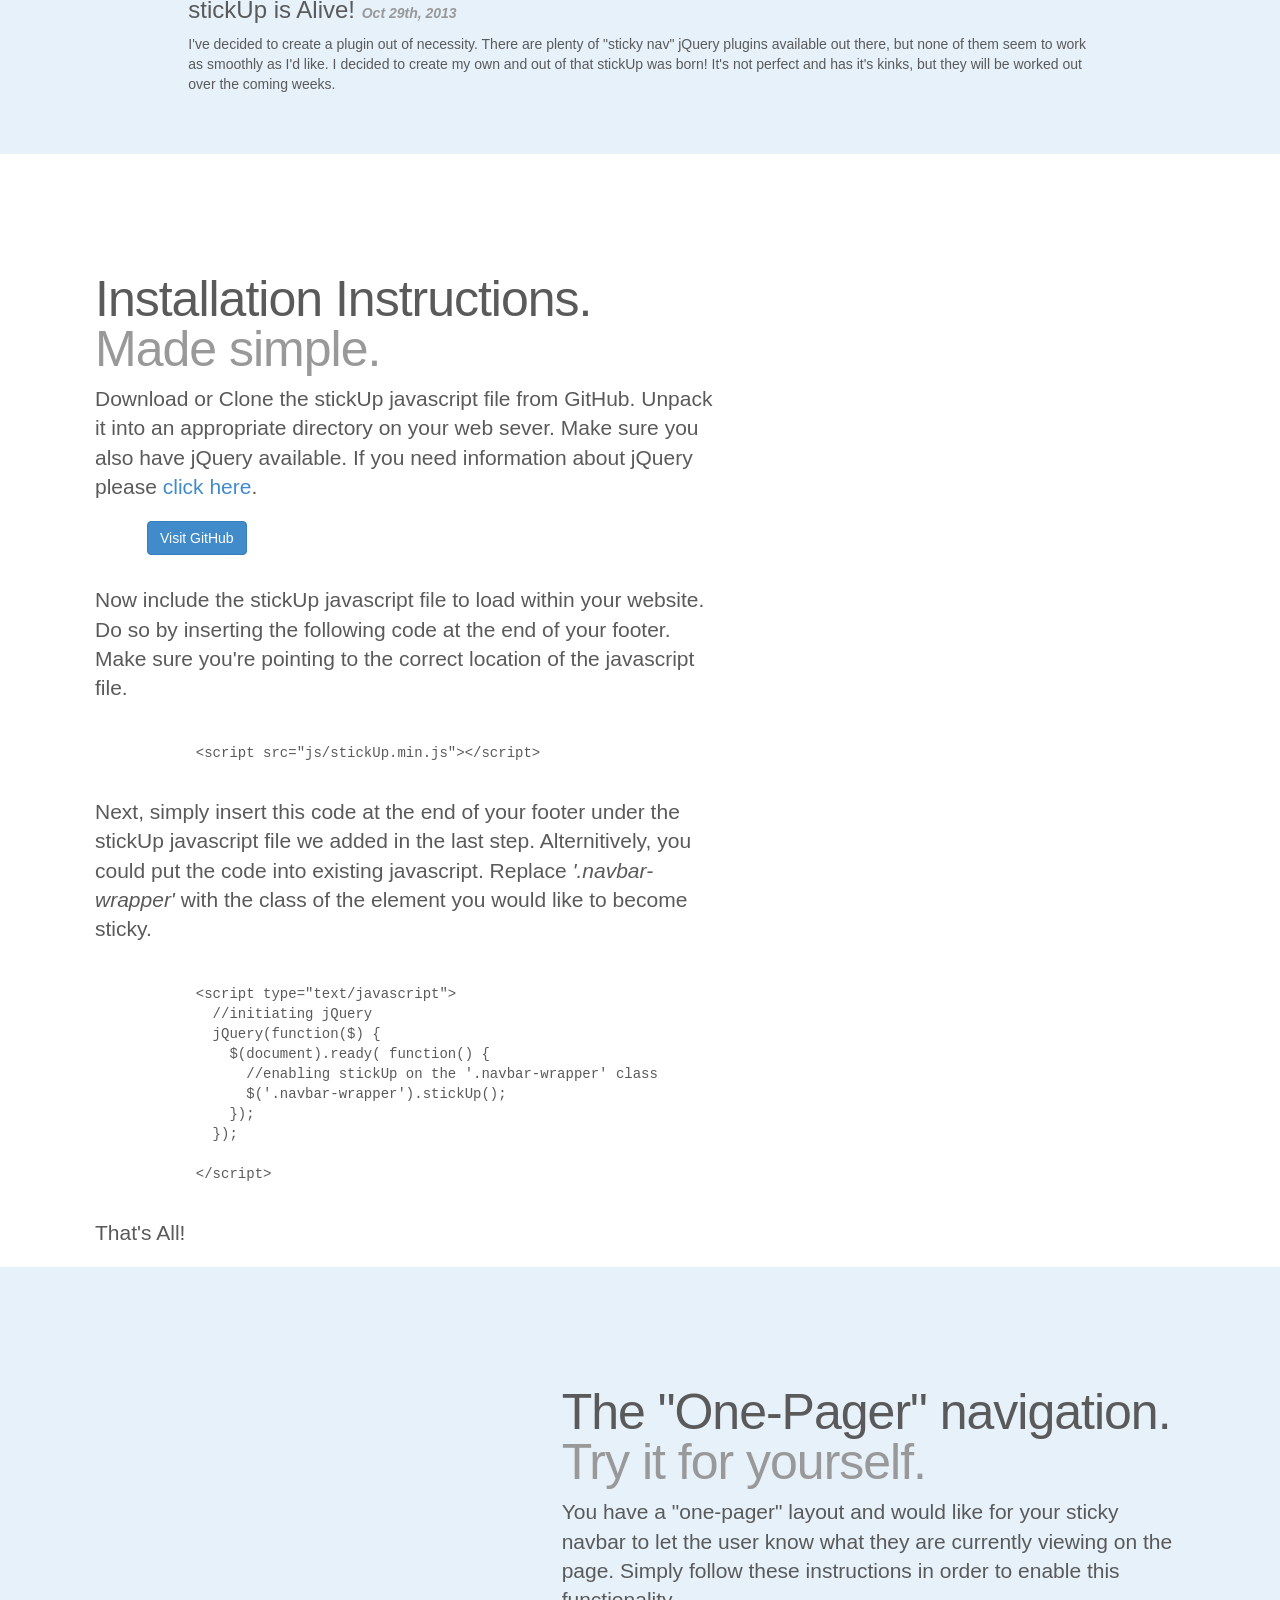
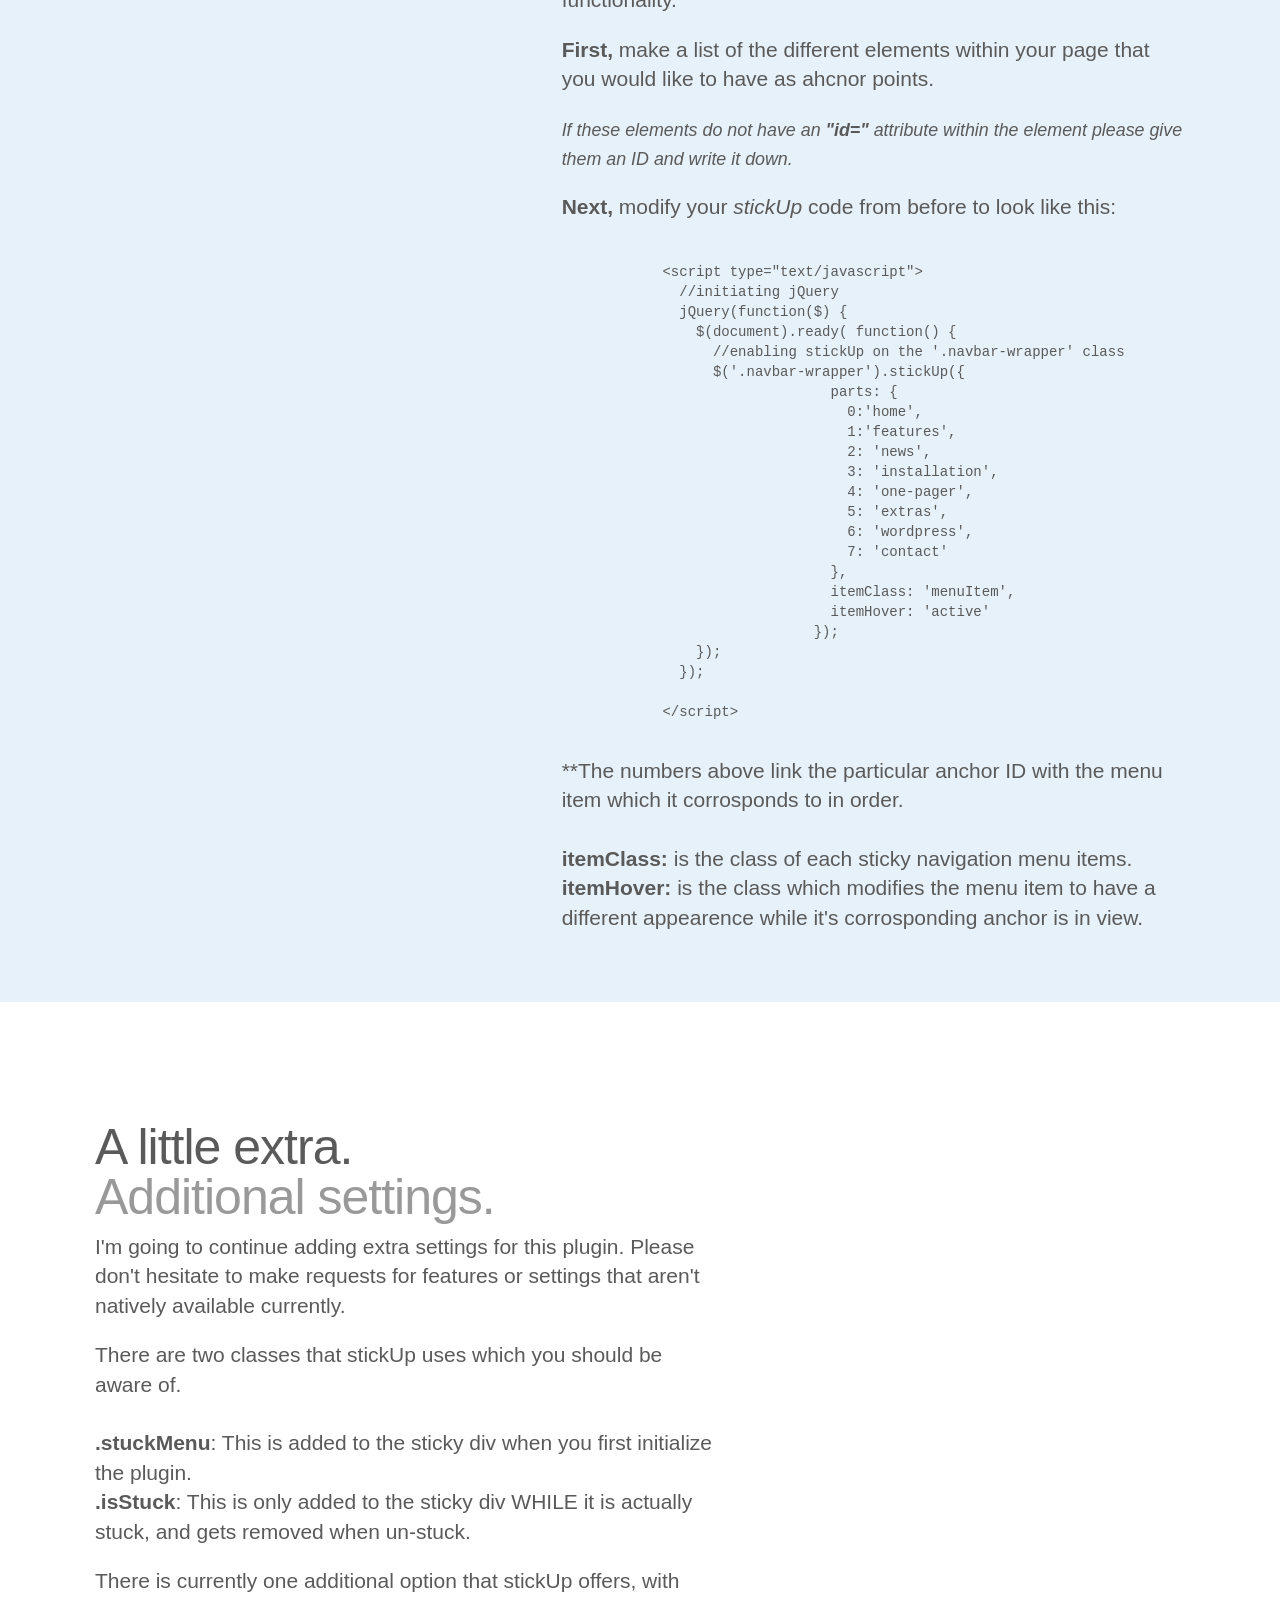
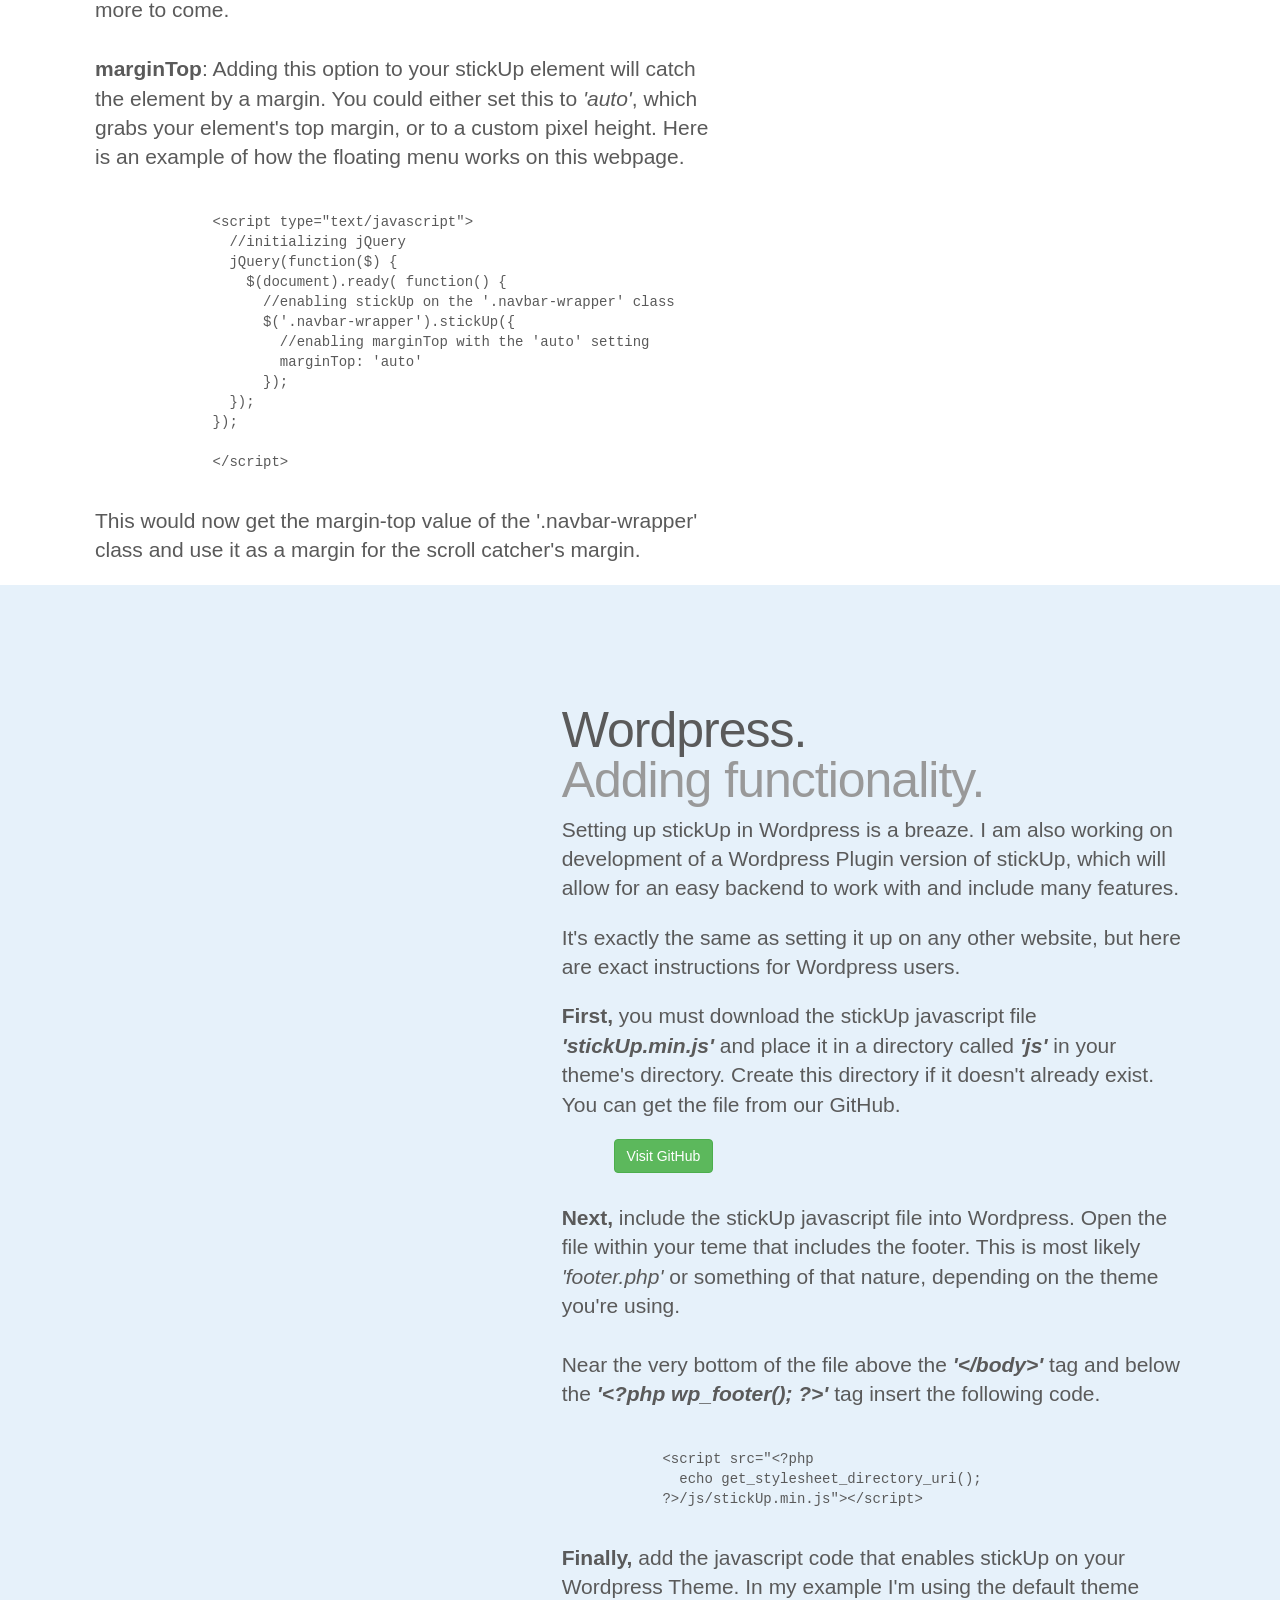
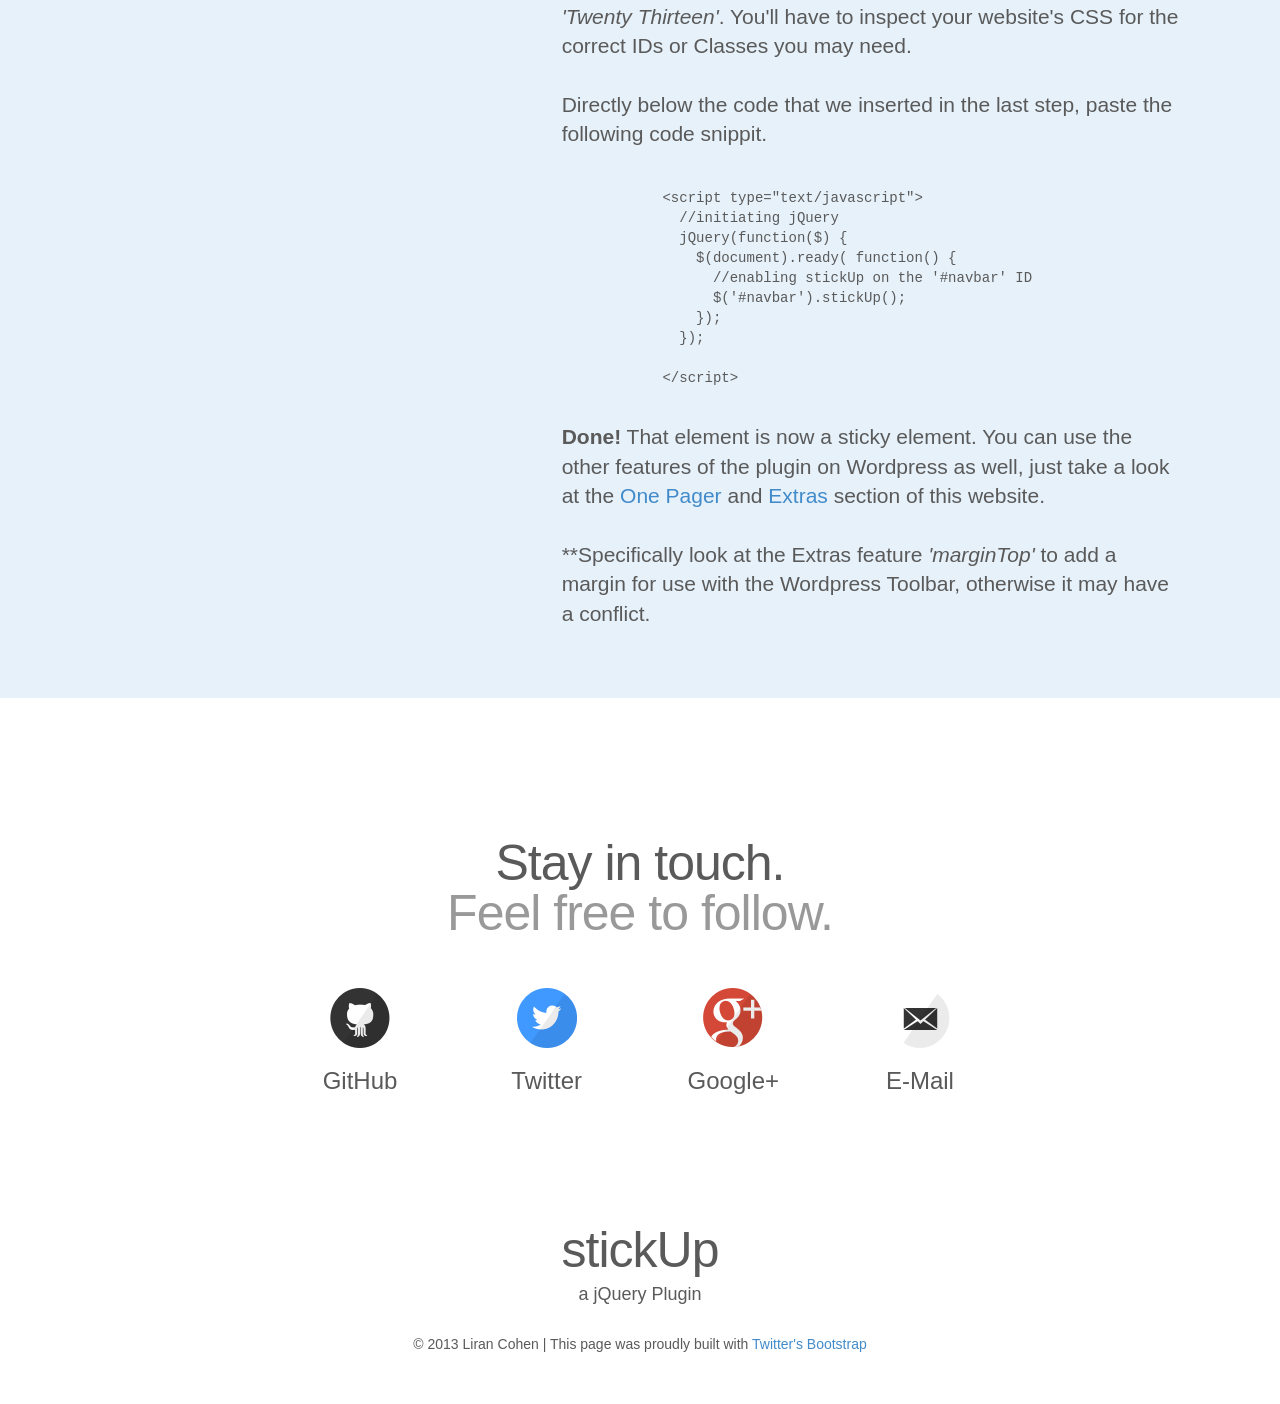
==== commit a6699550: "Updated Text" ====
--- a/index.html
+++ b/index.html
@@ -24,7 +24,7 @@
              	<img src="images/stickUp.png"> 
 				<h1>stickUp</h1>
               <h3>a jQuery plugin</h4>
-              <p>A simple plugin that <i>"sticks"</i> an element to the top of the browser window while scrolling past it, always keeping it in view.  This plugin works on multi-page sites, but has additional features for one-pager layouts.</p>
+              <p>A simple plugin that <i>"sticks"</i> an element to the top of the browser window while scrolling past it, always keeping it in view.  This plugin works on multi-page sites, but has additional features for one-pager layouts. Scroll down to see it in action.</p>
               <p><a class="btn btn-large btn-success" href="http://github.com/LiranCohen/stickUp"><b>Visit GitHub</b></a></p>
             </div>
           </div>
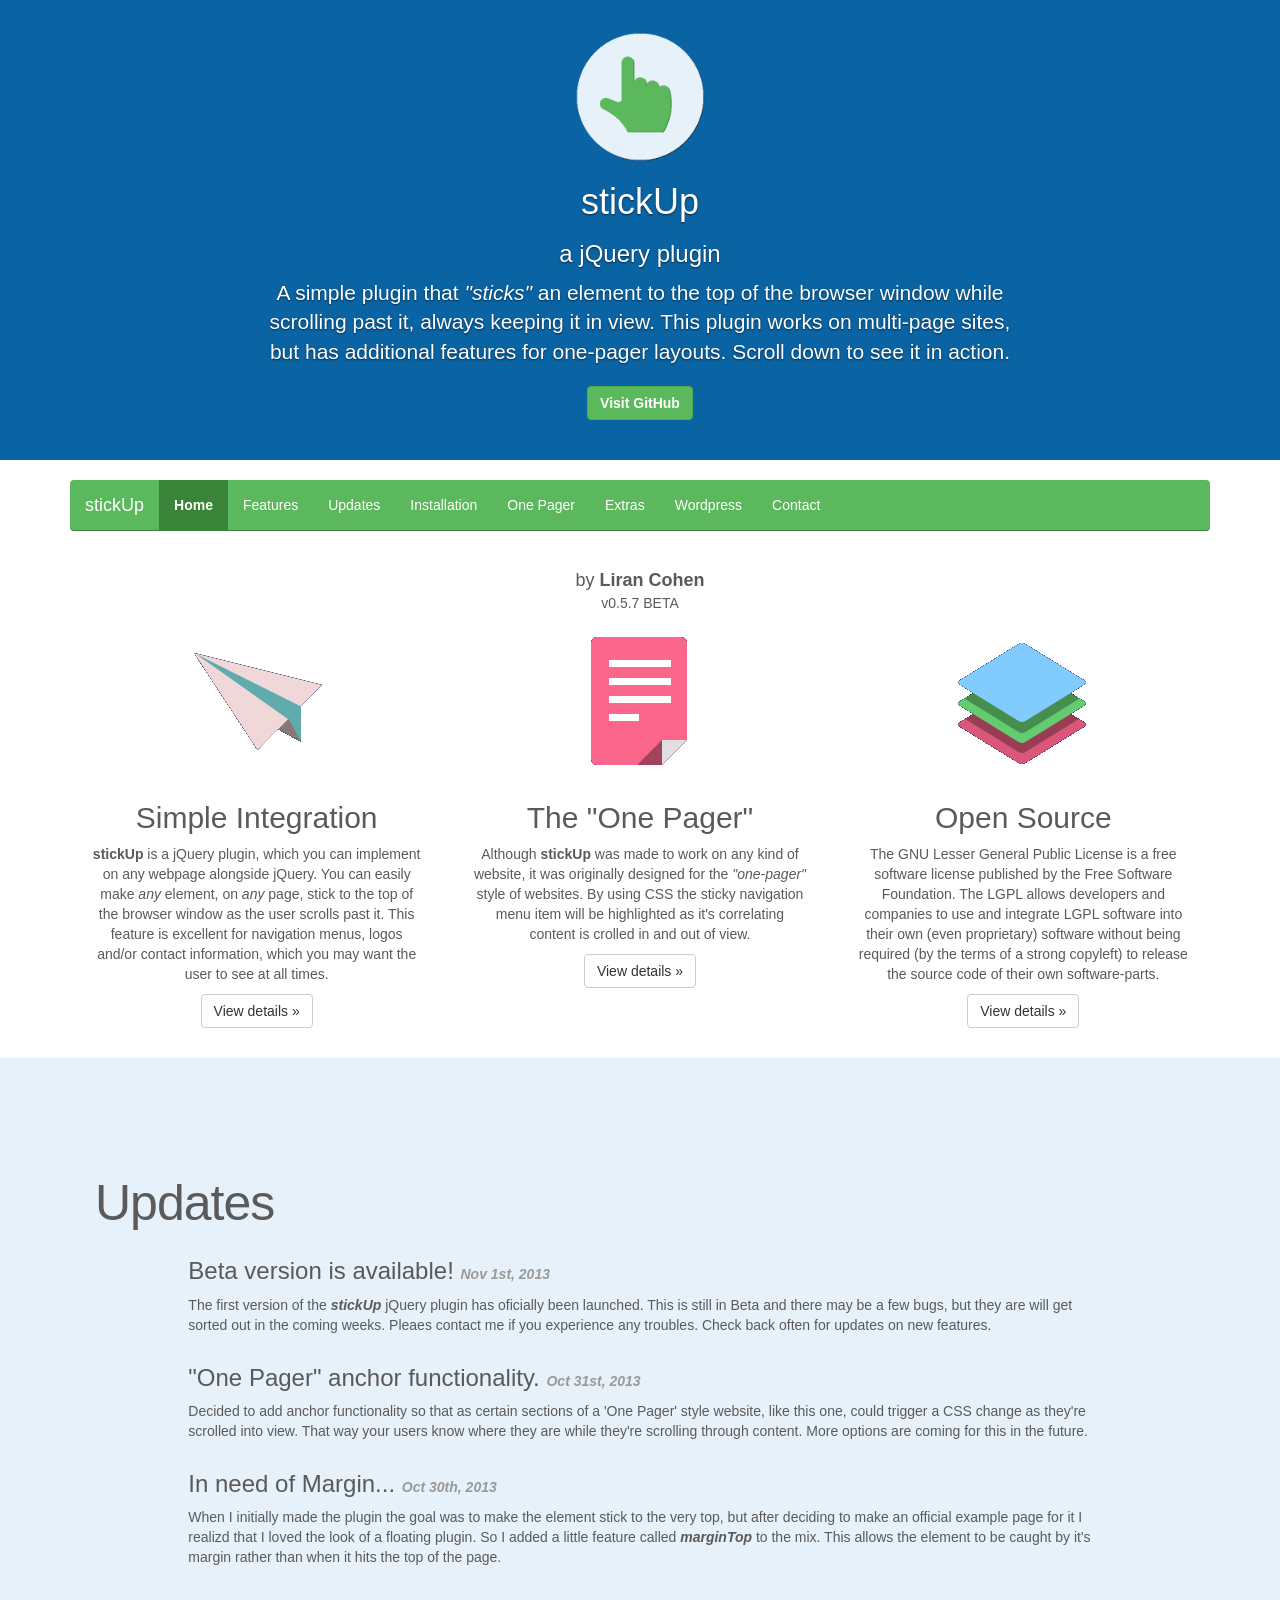
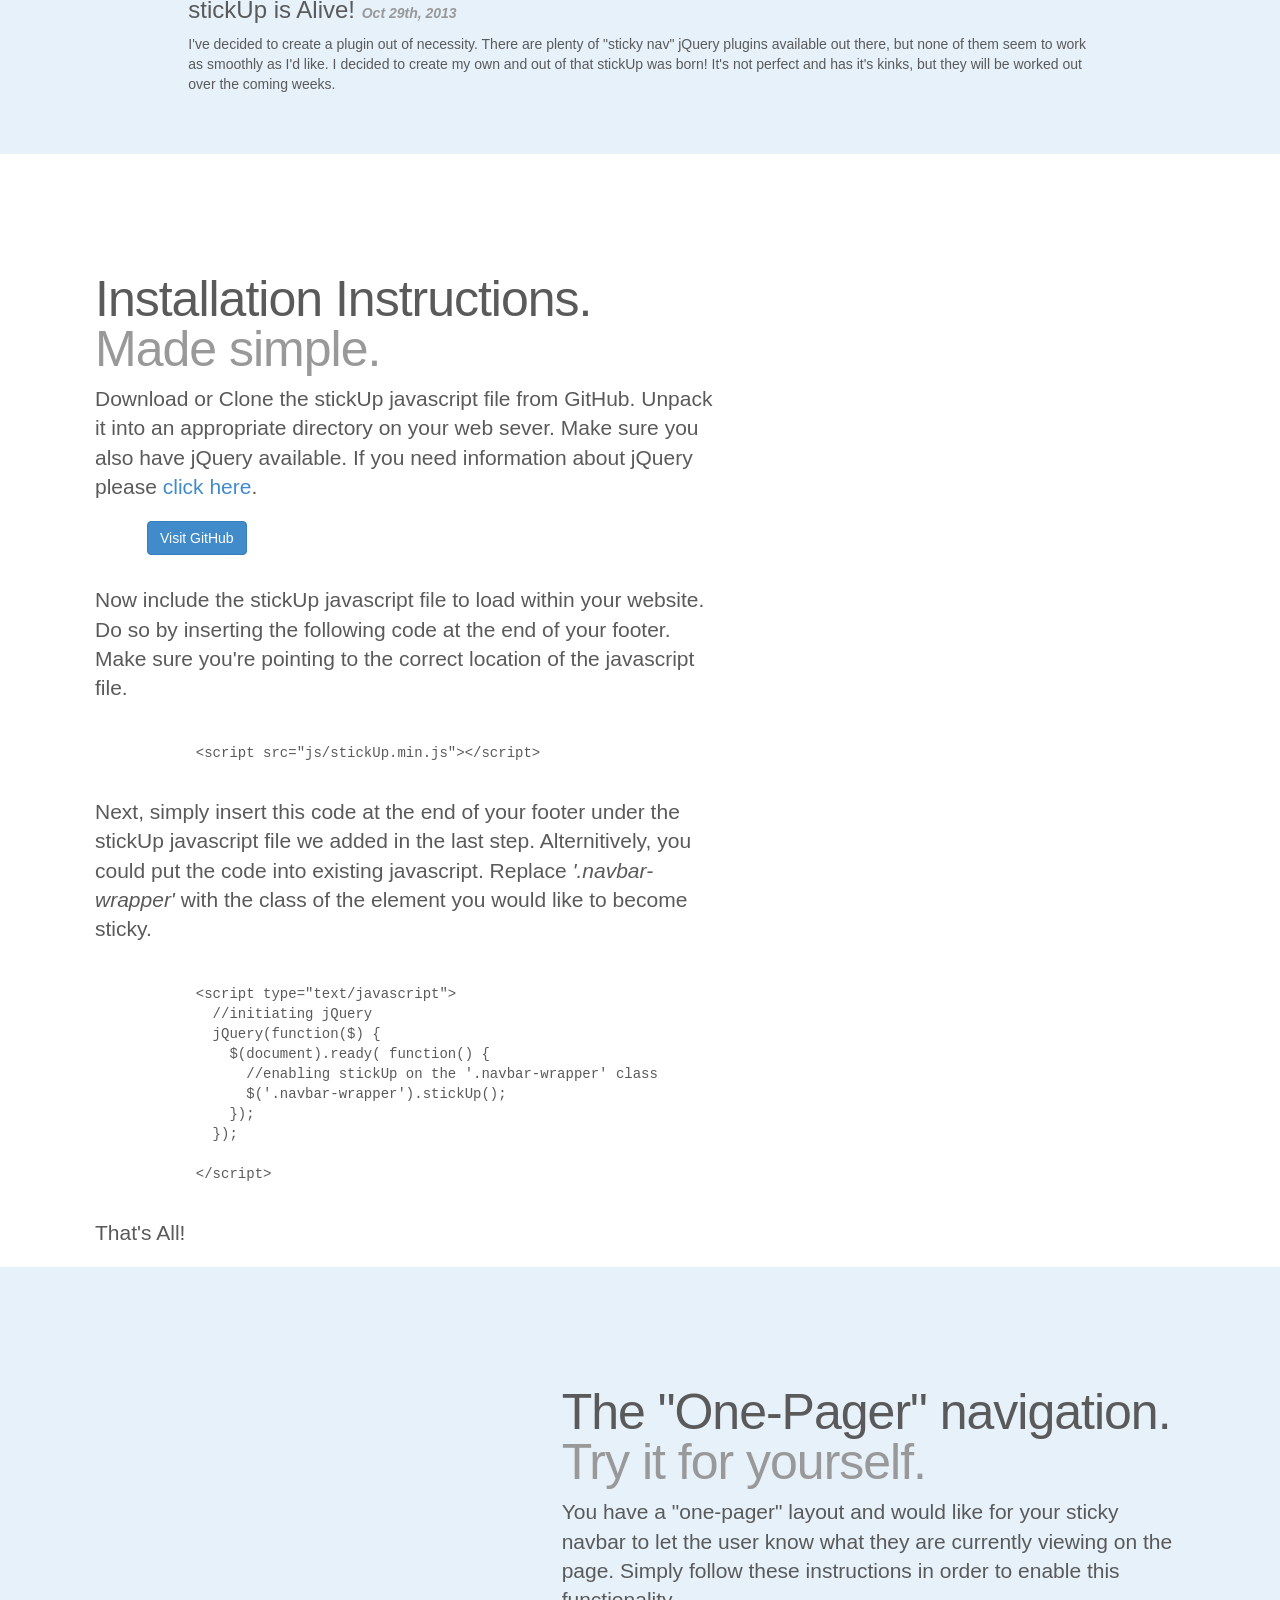
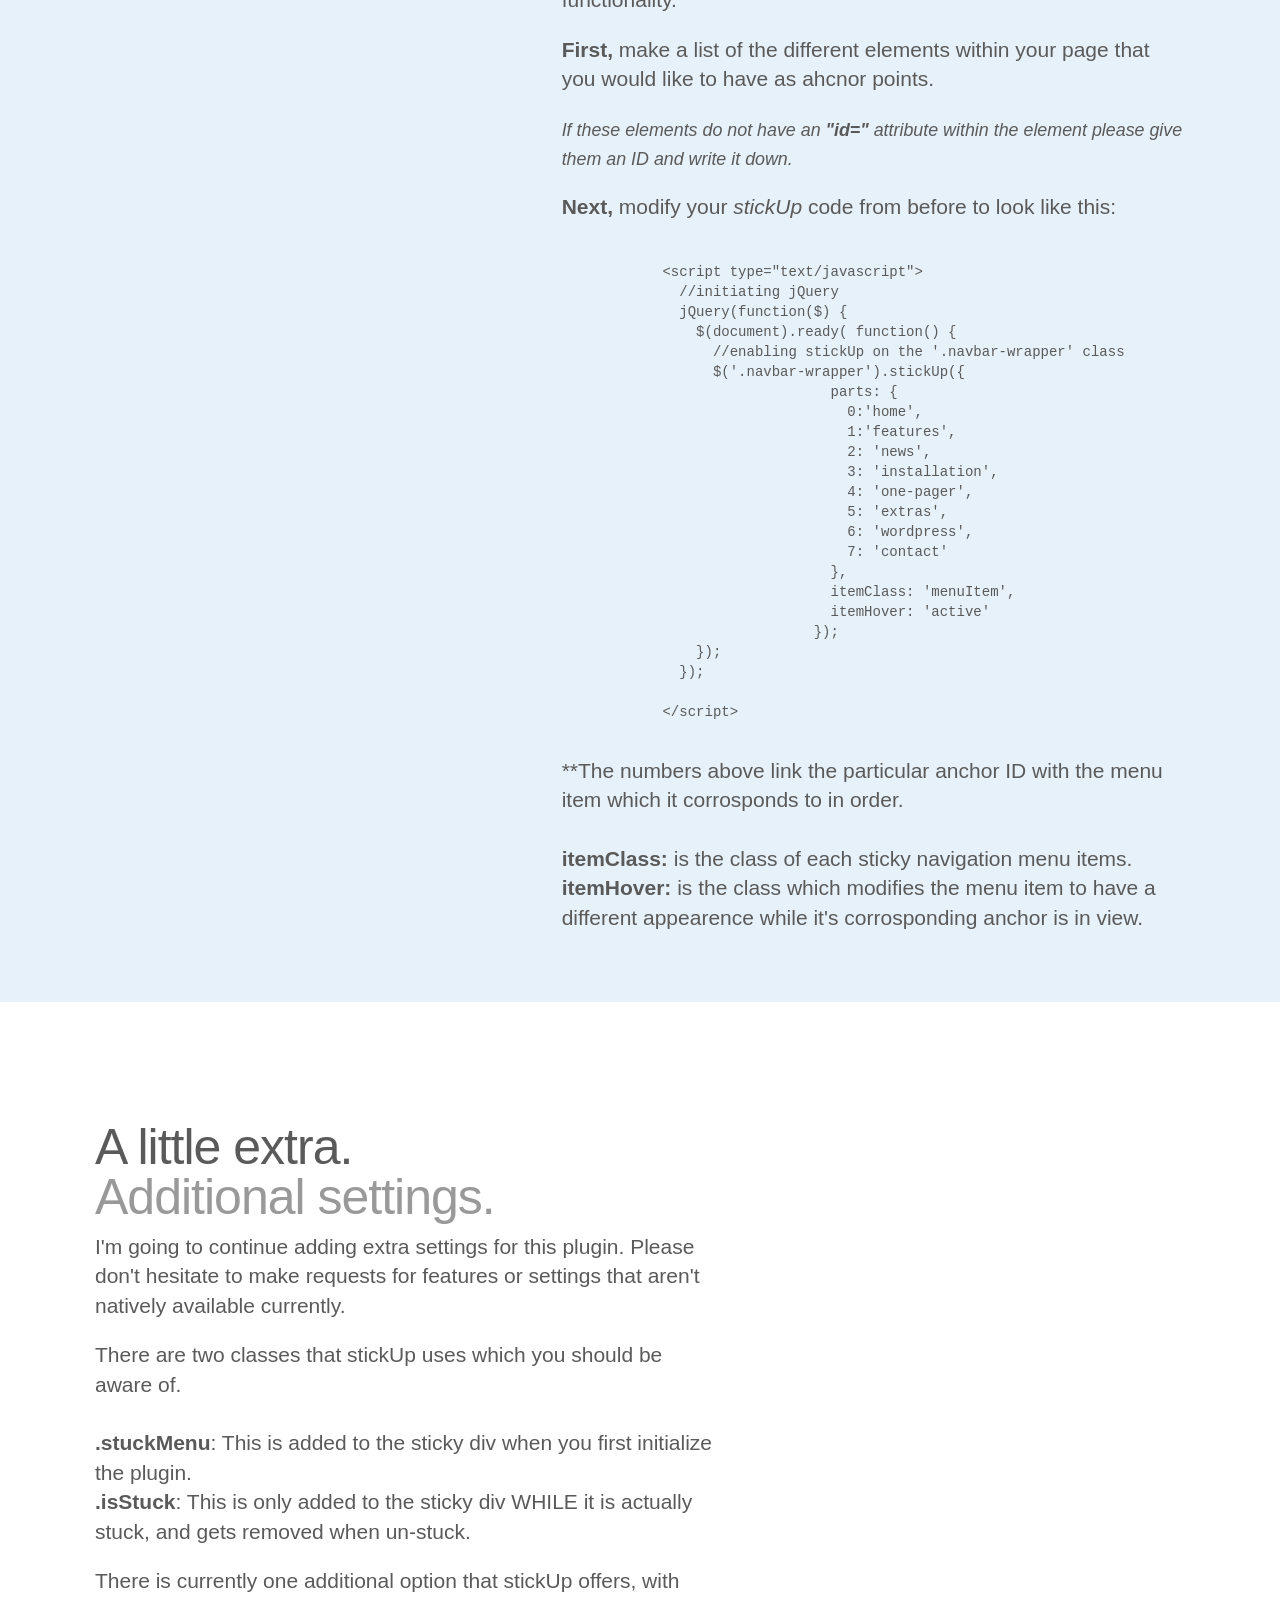
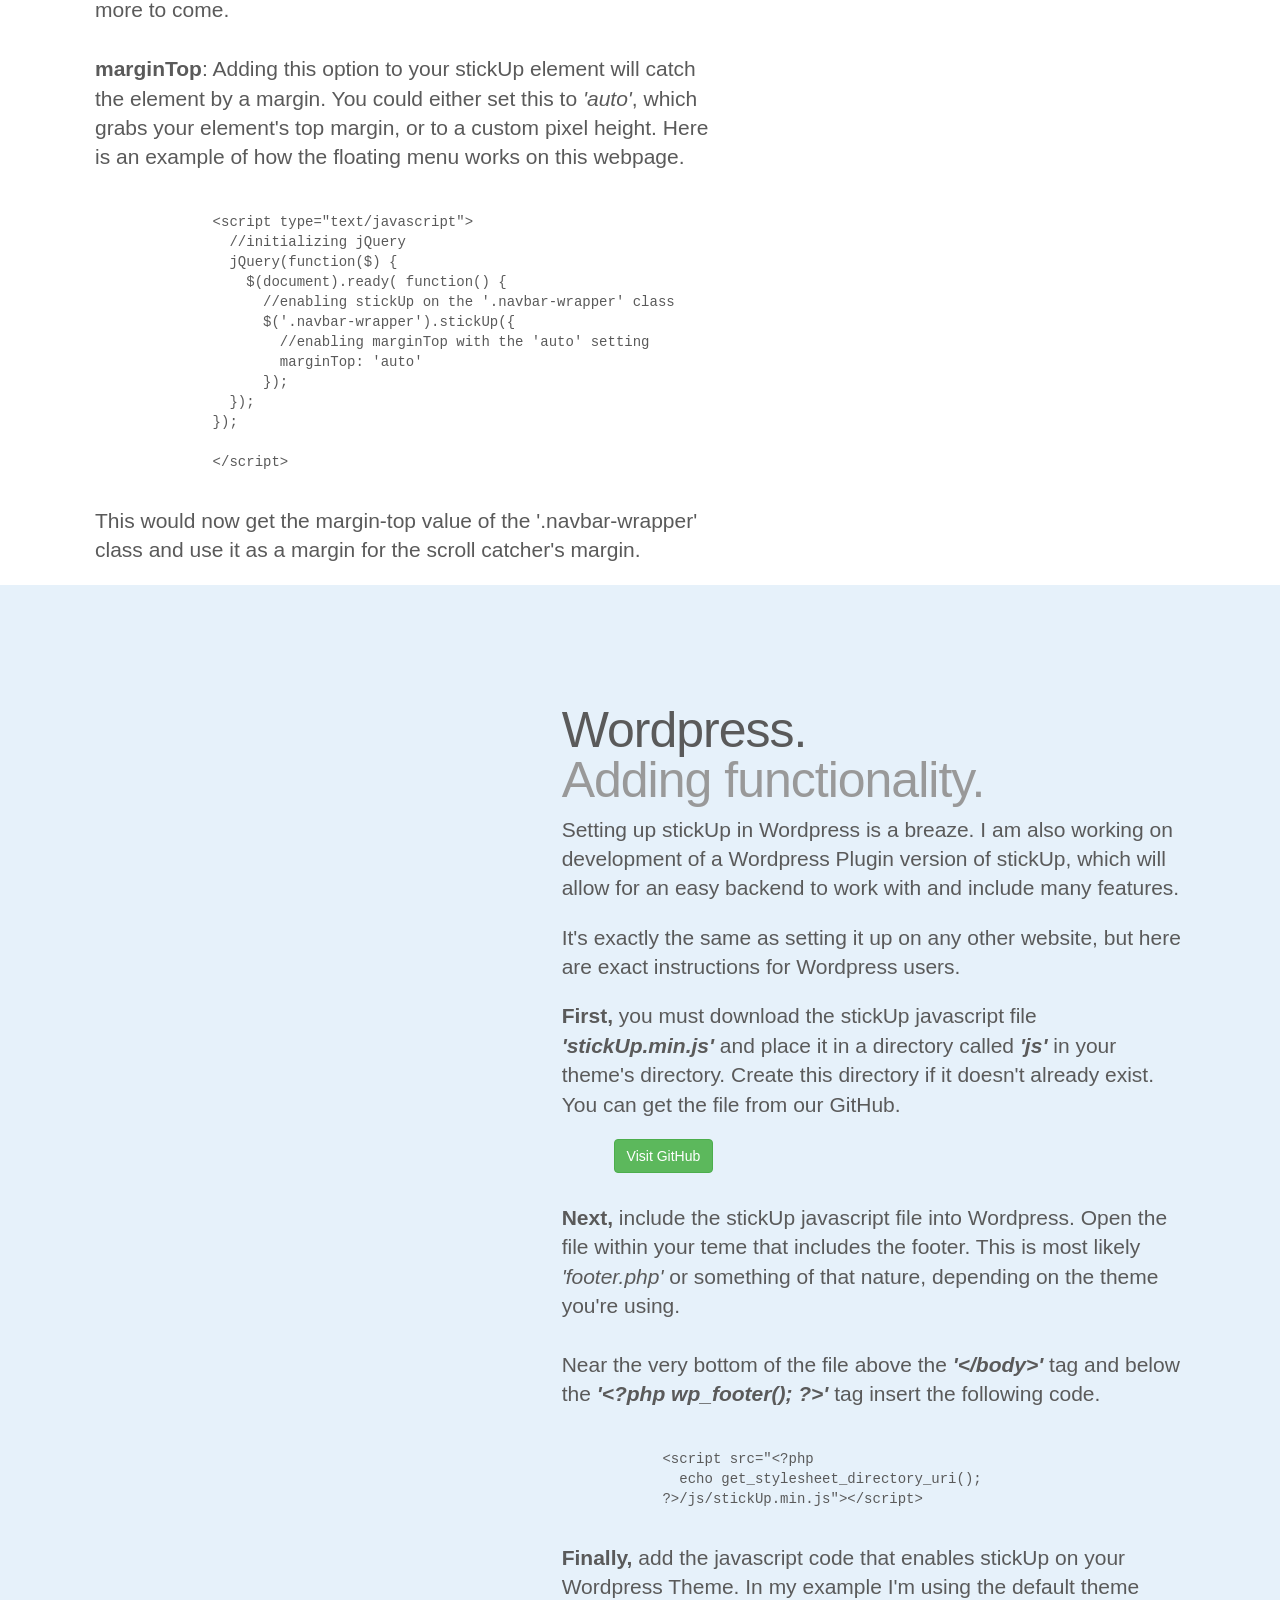
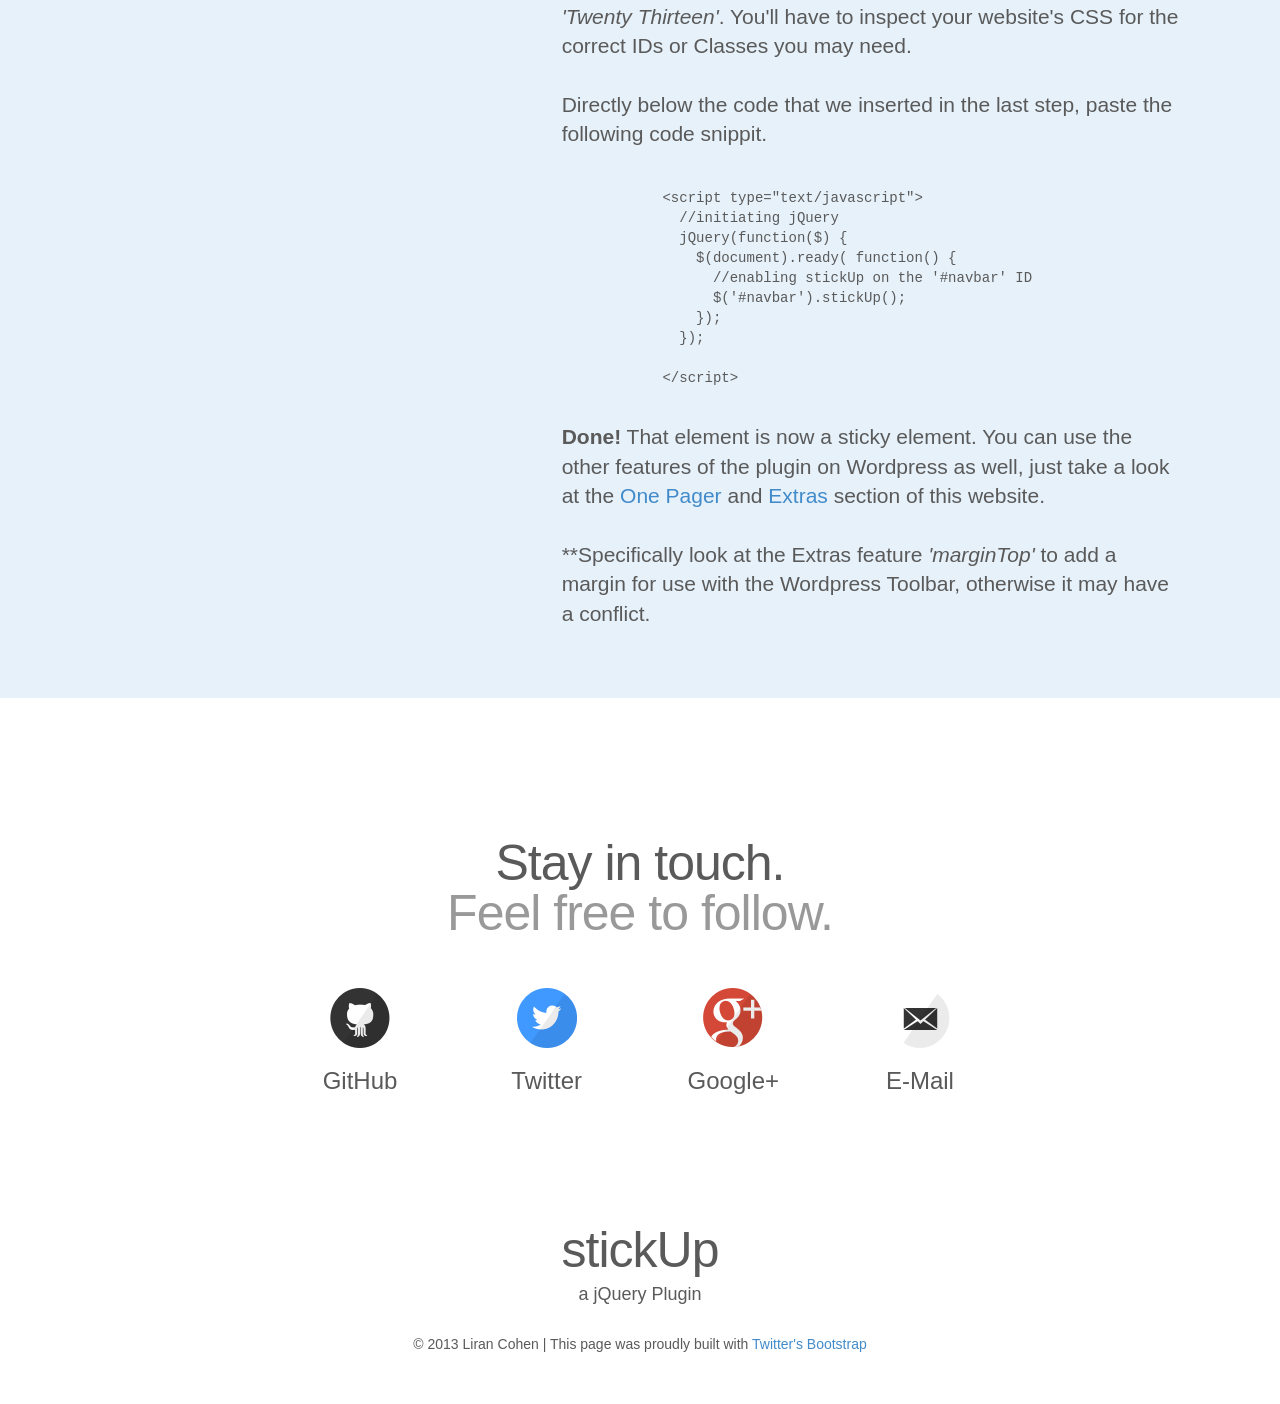
==== commit c06de2df: "Fixed Responsive Mobile CSS" ====
--- a/index.html
+++ b/index.html
@@ -70,7 +70,7 @@
       <!-- START THE FEATURES -->   
       <div id="features" class="row featurette container marketing">
         <center><h4 style='margin-bottom:0px;margin-top:20px;'>by <b>Liran Cohen</b></h4>
-        <h5 style='margin-top:5px;'><mute>v0.4.5 BETA</mute></h5></center>
+        <h5 style='margin-top:5px;'><mute>v0.5.7 BETA</mute></h5></center>
         <!-- Three columns of text -->
         <div class="row">
           <div class="col-lg-4">
@@ -364,6 +364,14 @@
                       });
         });
       });
+
+        (function(i,s,o,g,r,a,m){i['GoogleAnalyticsObject']=r;i[r]=i[r]||function(){
+  (i[r].q=i[r].q||[]).push(arguments)},i[r].l=1*new Date();a=s.createElement(o),
+  m=s.getElementsByTagName(o)[0];a.async=1;a.src=g;m.parentNode.insertBefore(a,m)
+  })(window,document,'script','//www.google-analytics.com/analytics.js','ga');
+
+  ga('create', 'UA-45354065-1', 'lirancohen.github.io');
+  ga('send', 'pageview');
     </script>
     <!-- ######################################## -->
   </body>
--- a/stickup.css
+++ b/stickup.css
@@ -140,7 +140,49 @@
 /* RESPONSIVE CSS
 -------------------------------------------------- */
 
+@media (max-width: 992px){
+  .navbar.navbar-inverse.navbar-static-top a{
+    font-size: .8em;
+  }
+
+}
+
+@media (max-width: 768px) {
+
+    .navbar.navbar-inverse.navbar-static-top a{
+    font-size: 1.5em;
+  }
+    .carousel-caption {
+    left: 5% !important;
+    right: 5% !important;
+  }
+  .row.featurette {
+    padding-left: 5% !important;
+    padding-right: 5% !important;
+  }
+
+  #contents p {
+    text-align:justify;
+    text-justify:inter-word;
+  }
+
+  xmp {
+    font-size: .9em;
+    margin-left:-8%;
+  }
+
+}
+
+@media (max-width: 600px) {
+    xmp {
+    font-size: .7em;
+    margin-left:-16%;
+  }
+
+}
+
 @media (min-width: 768px) {
+
 
   /* Remove the edge padding needed for mobile */
   .marketing {
@@ -174,4 +216,7 @@
   .featurette-heading {
     margin-top: 120px;
   }
-}
+
+} 
+
+@meda (m)
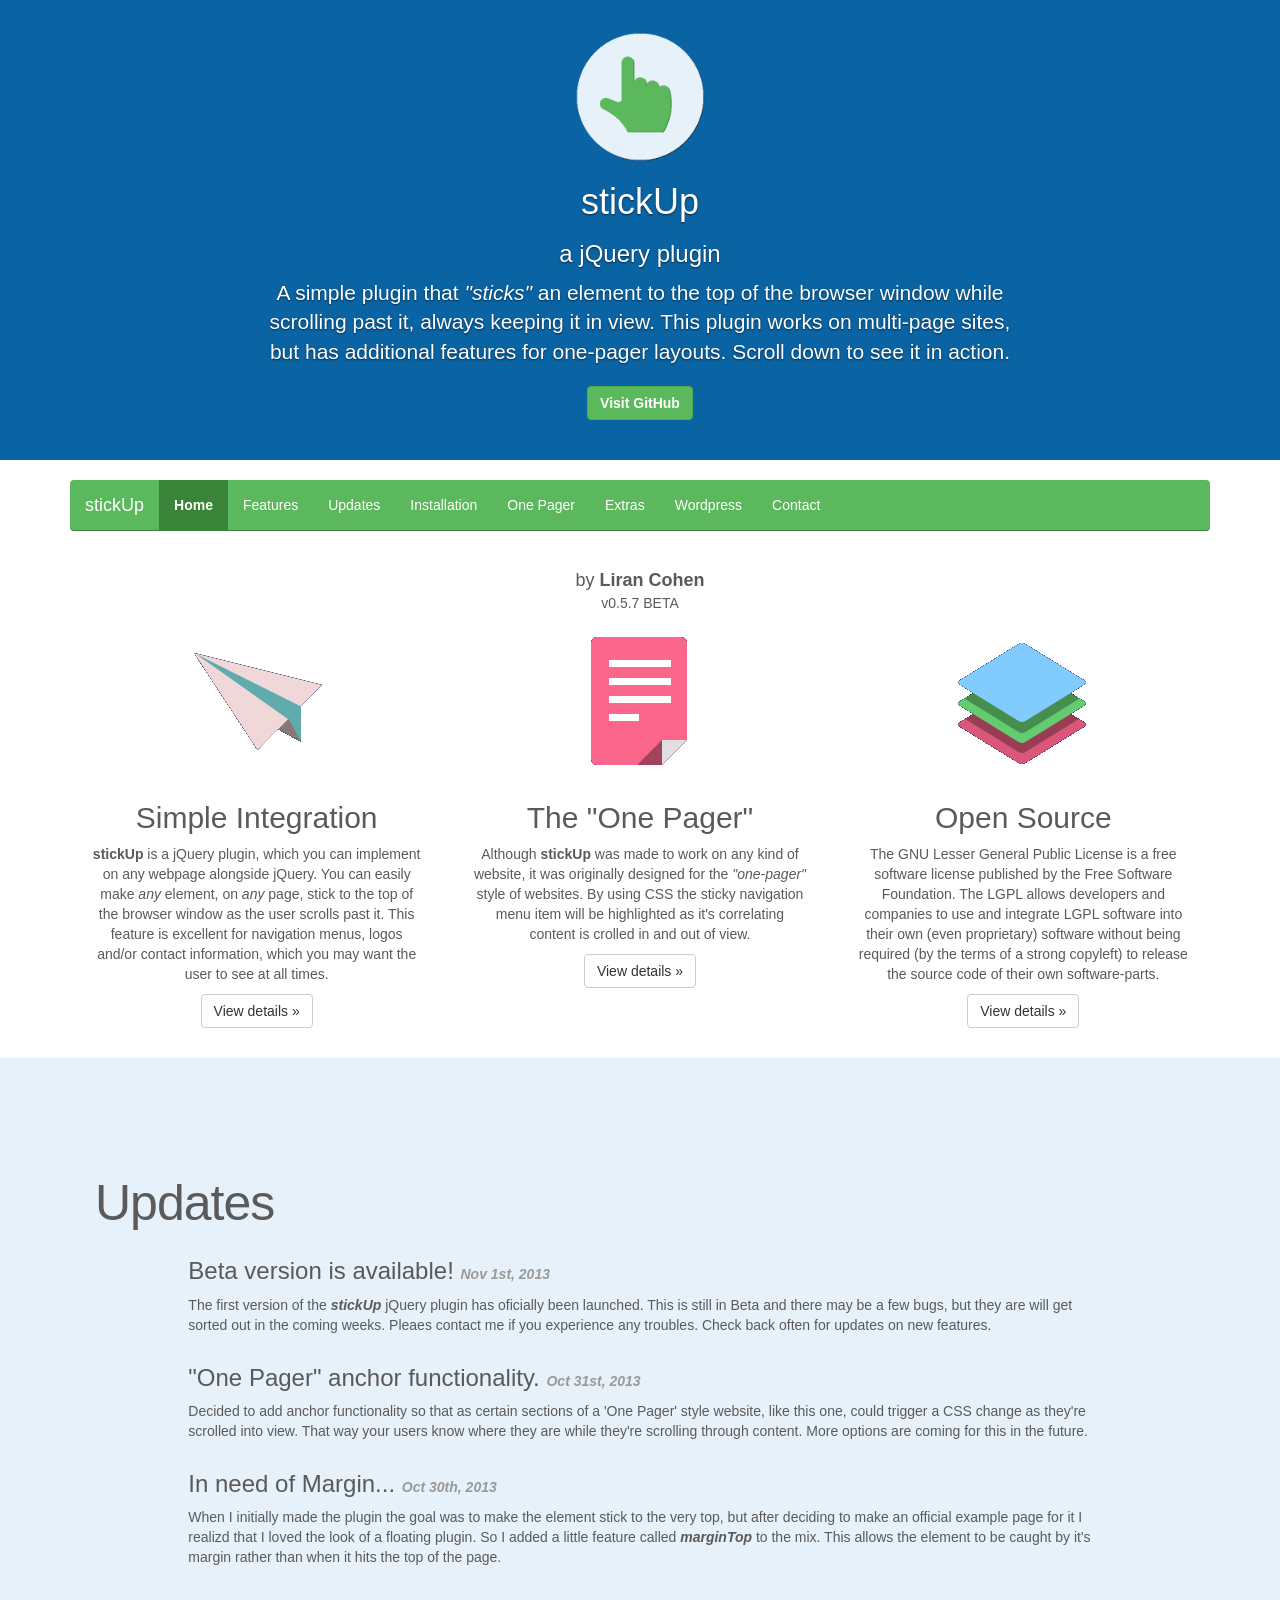
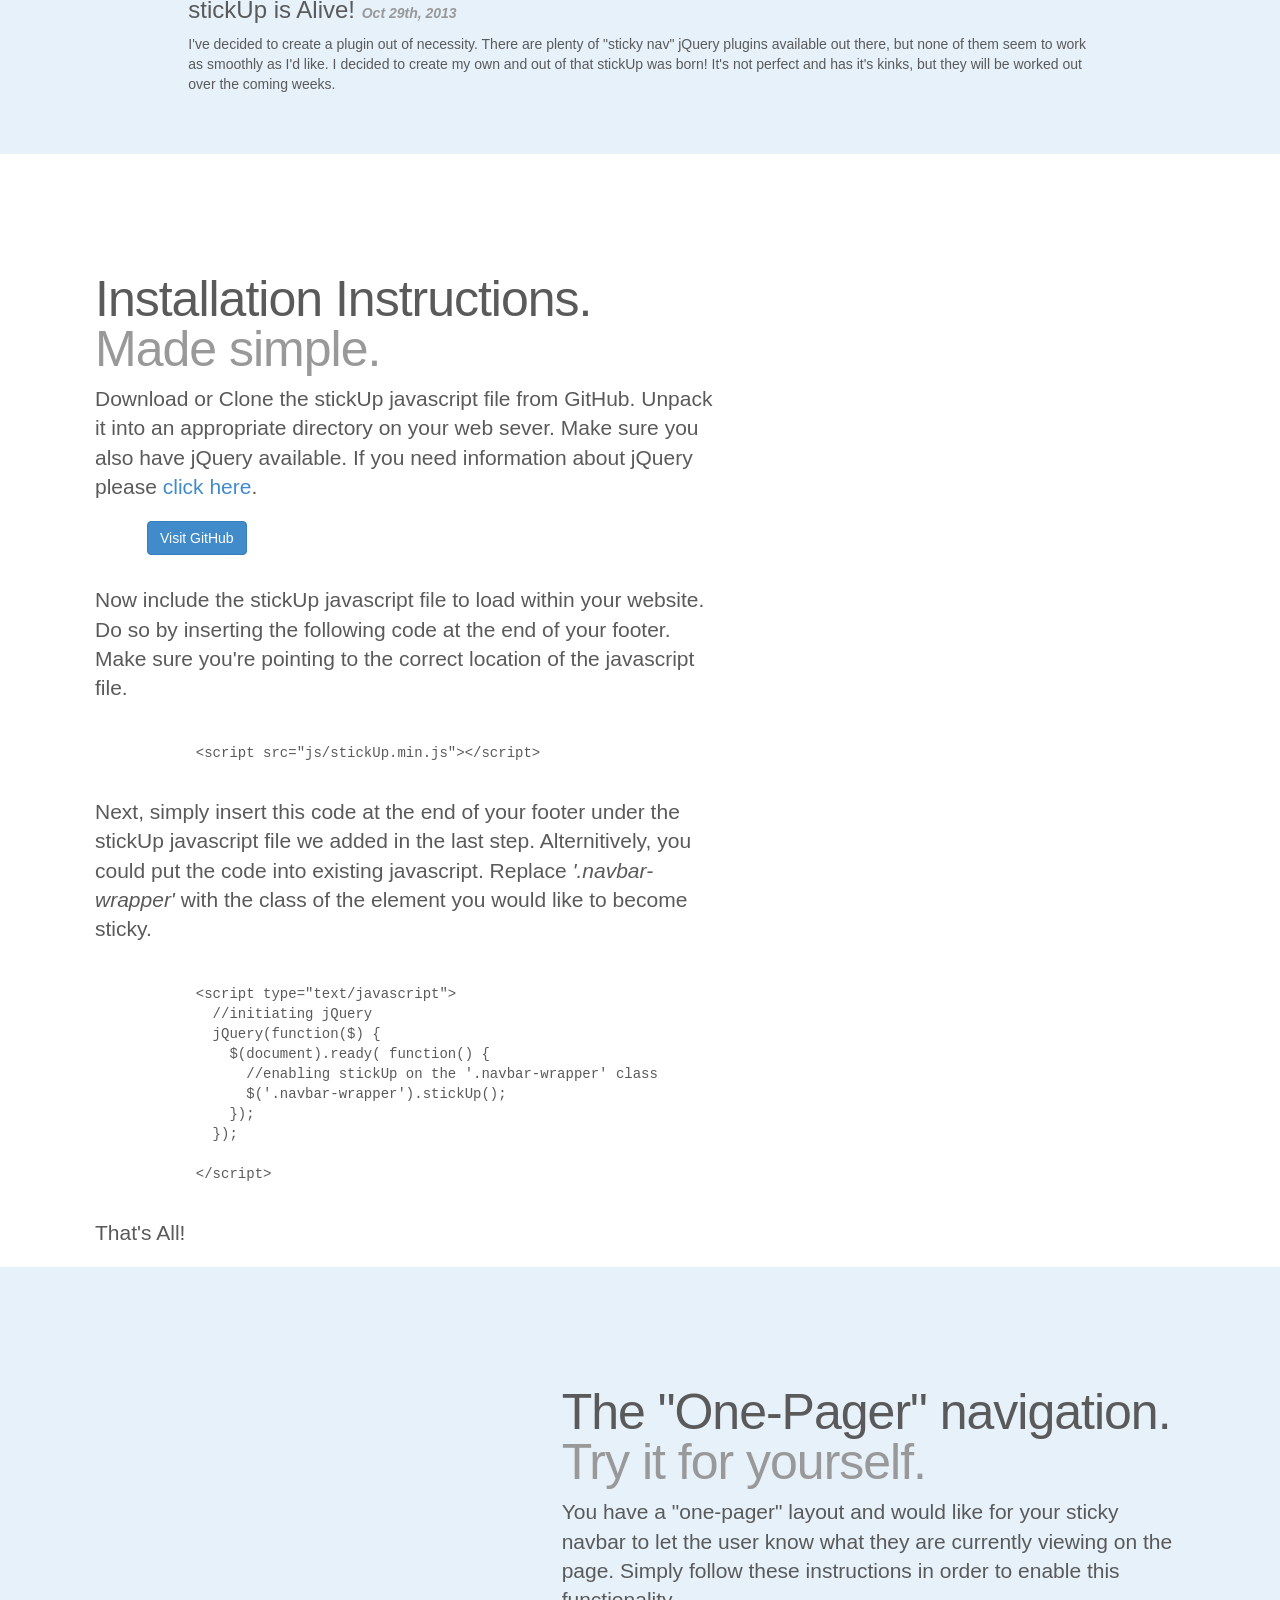
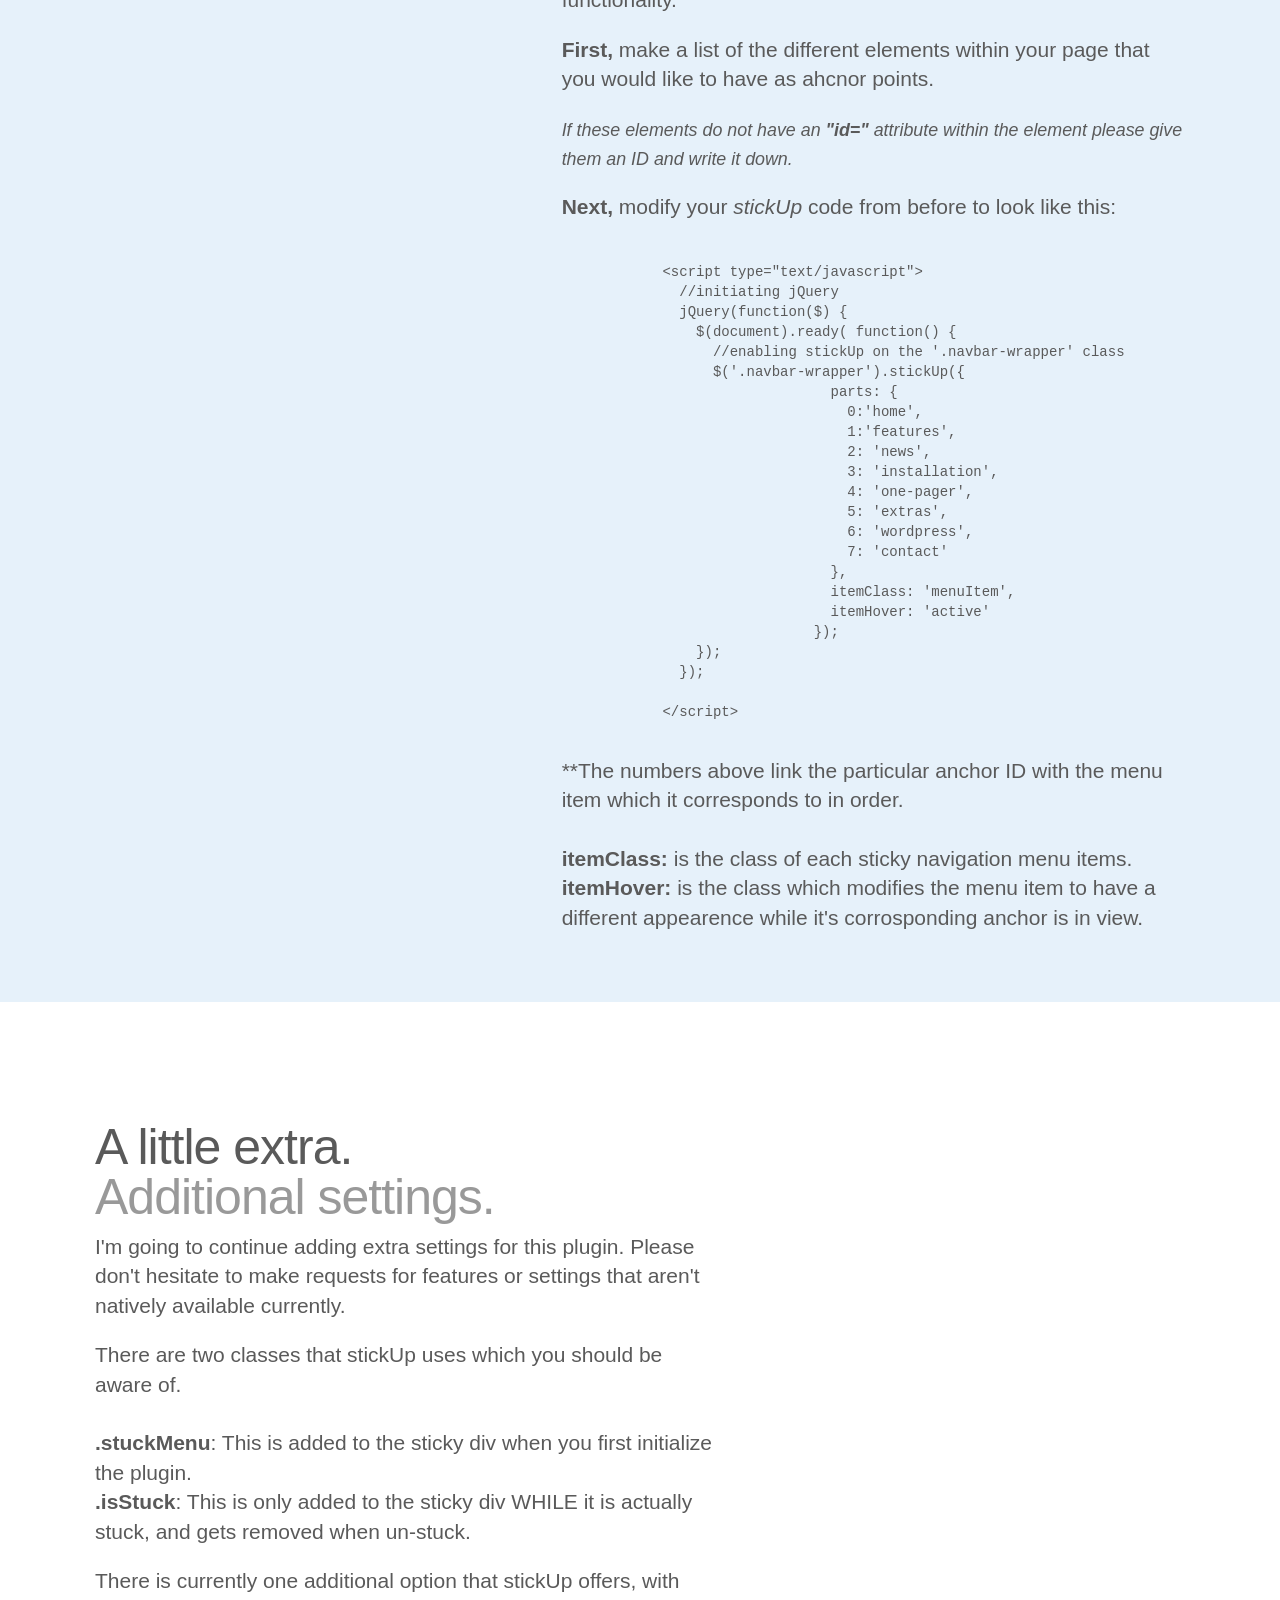
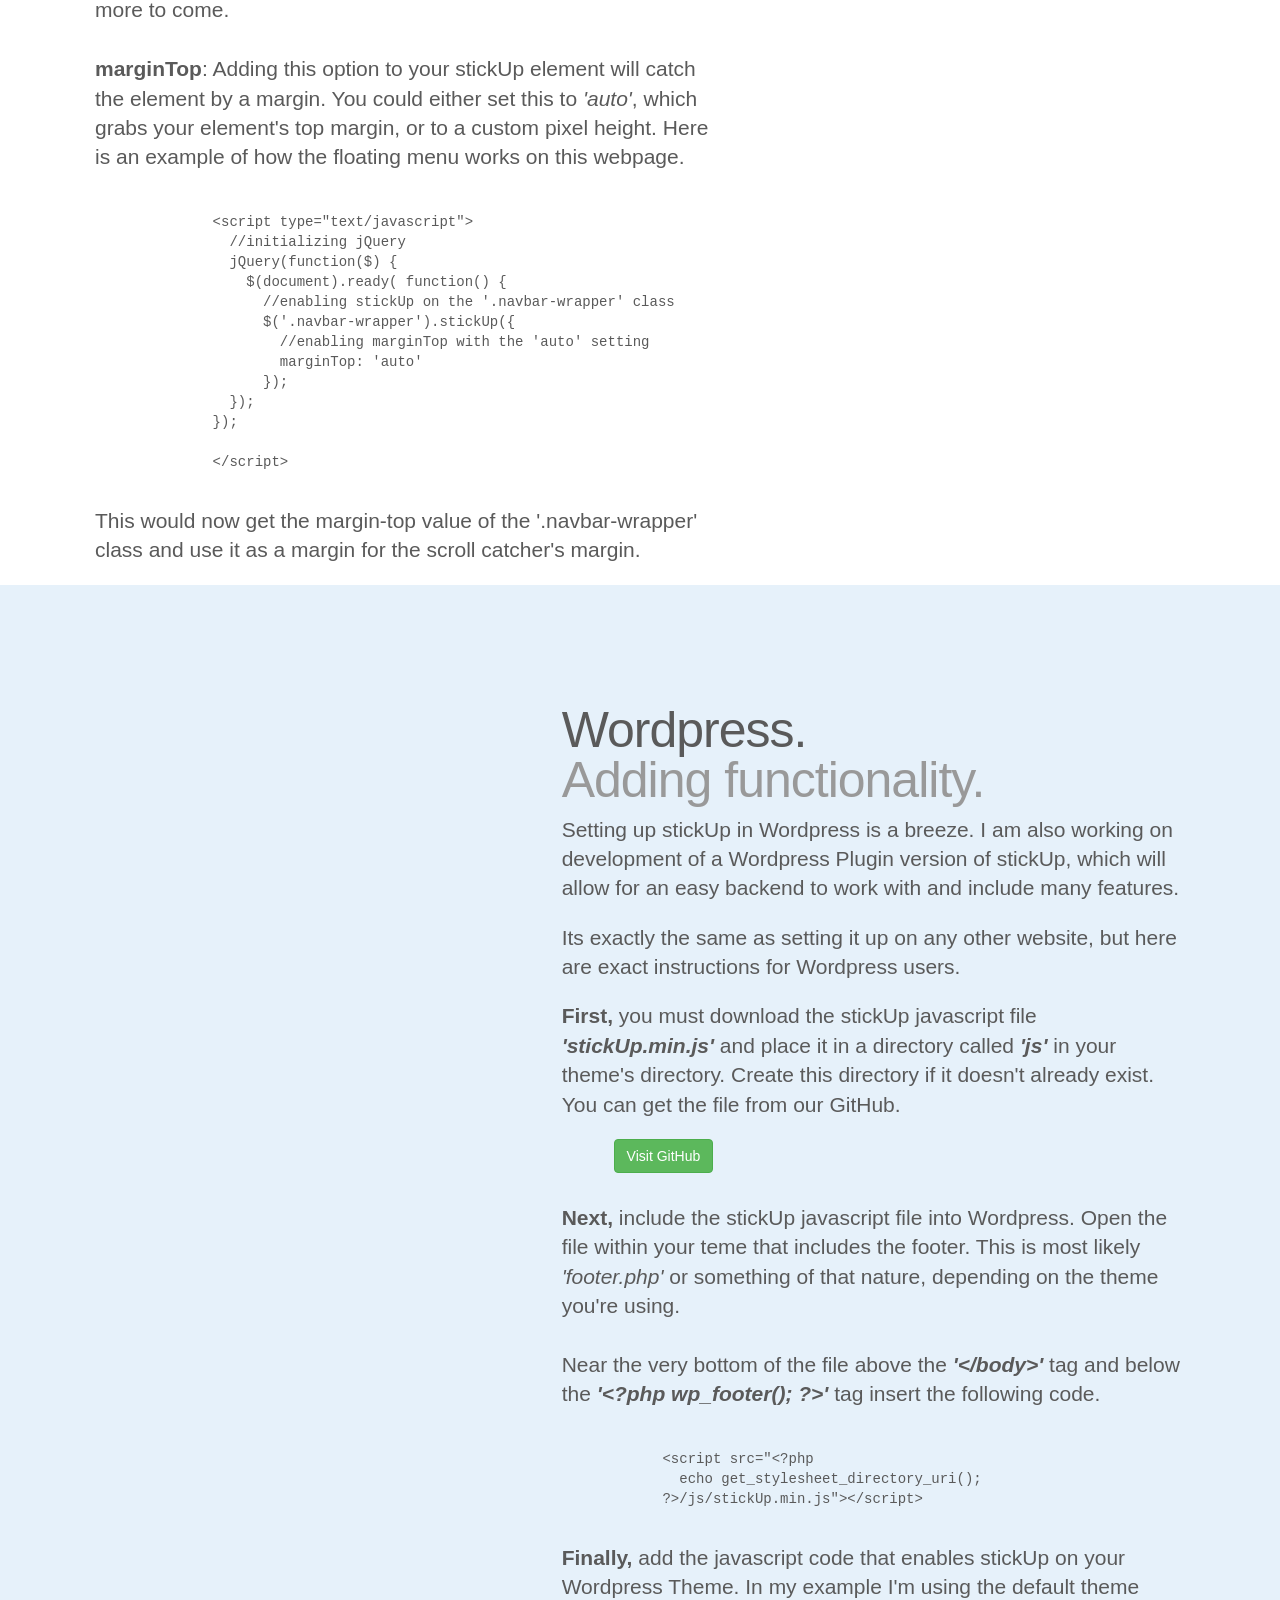
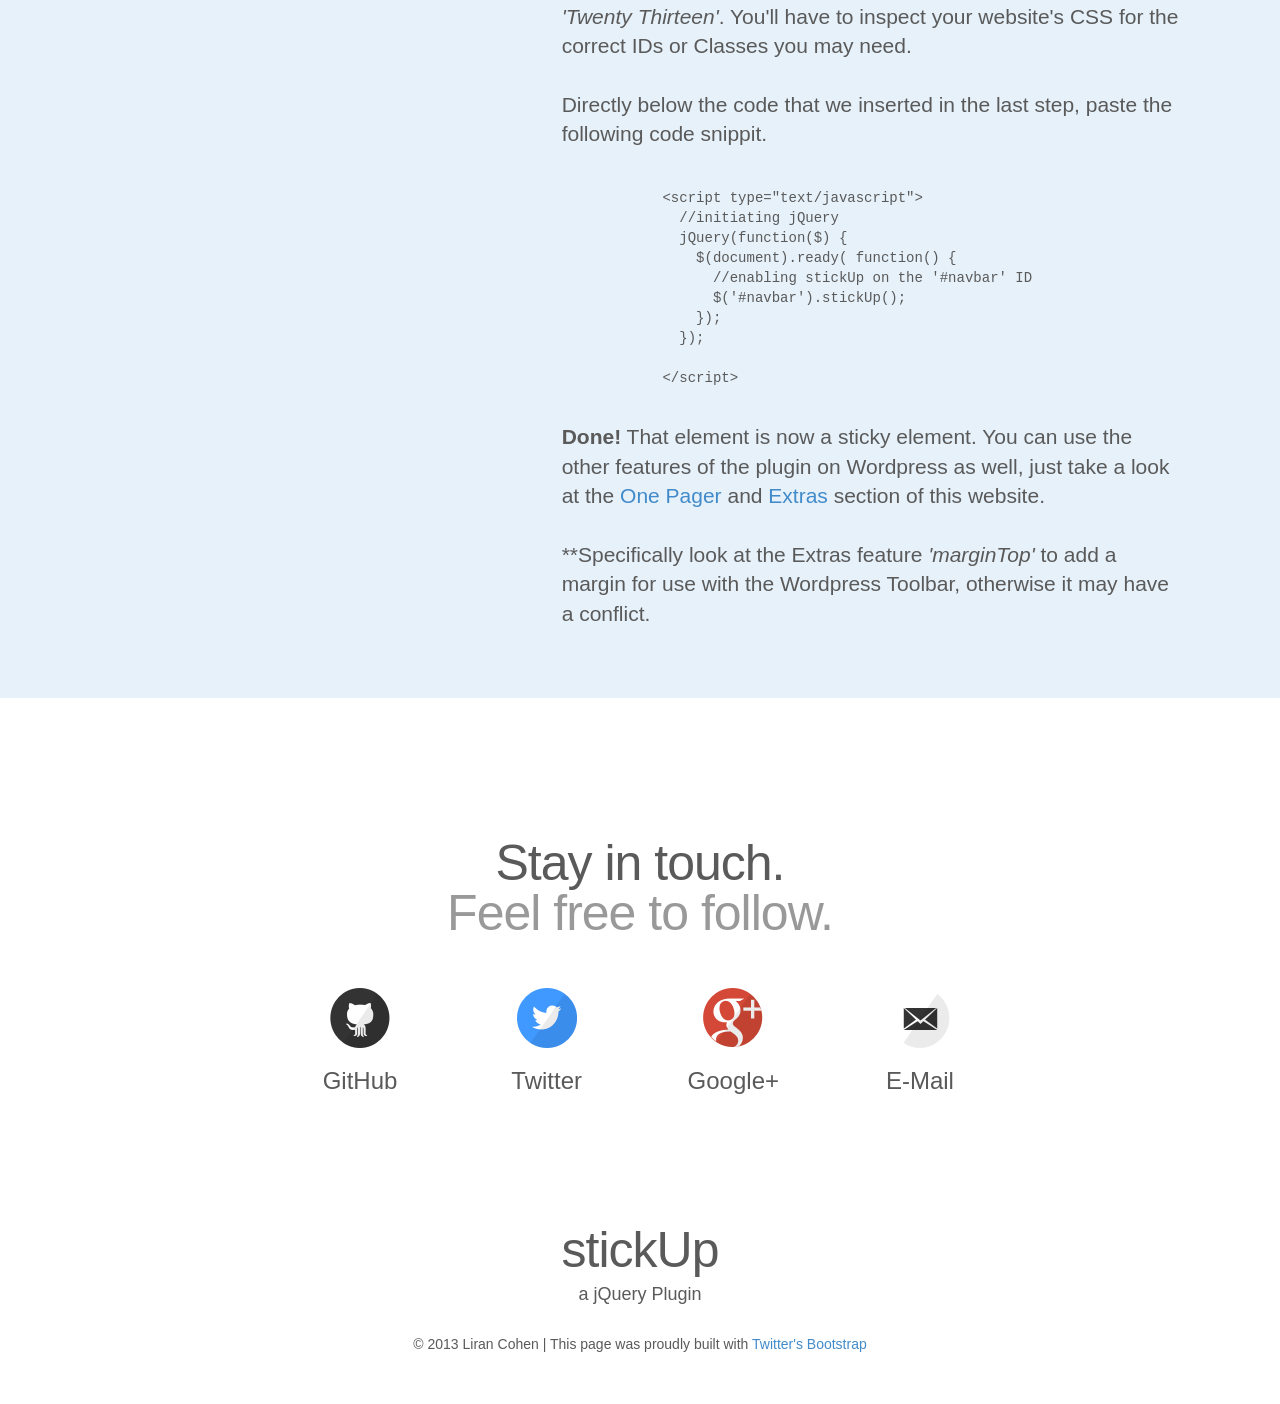
==== commit 7d68afc2: "Fixing some spelling and grammar issues. Hope this helps - just a little crowdsourced free copyediti" ====
--- a/index.html
+++ b/index.html
@@ -12,7 +12,8 @@
     <link href="css/bootstrap.min.css" rel="stylesheet">
 
     <!-- Custom styles for this template -->
-    <link href="stickup.css" rel="stylesheet">    
+    <link href="stickup.css" rel="stylesheet">  
+    <link rel="image_src" href="http://lirancohen.github.io/stickUp/images/stickUp.png" / >  
   </head>
   <body>
     <!-- START THE COVER -->
@@ -194,7 +195,7 @@
             </script>
           </xmp>
           <p class="lead">
-            **The numbers above link the particular anchor ID with the menu item which it corrosponds to in order.
+            **The numbers above link the particular anchor ID with the menu item which it corresponds to in order.
             <br><br>
             <b>itemClass:</b> is the class of each sticky navigation menu items.<br>
             <b>itemHover:</b> is the class which modifies the menu item to have a different appearence while it's corrosponding anchor is in view. 
@@ -251,10 +252,10 @@
         <div class="col-md-7">
           <h2 class="featurette-heading">Wordpress.<br><span class="text-muted">Adding functionality.</span></h2>
           <p class="lead">
-            Setting up stickUp in Wordpress is a breaze.  I am also working on development of a Wordpress Plugin version of stickUp, which will allow for an easy backend to work with and include many features.
-          </p>
-          <p class="lead">
-            It's exactly the same as setting it up on any other website, but here are exact instructions for Wordpress users.
+            Setting up stickUp in Wordpress is a breeze.  I am also working on development of a Wordpress Plugin version of stickUp, which will allow for an easy backend to work with and include many features.
+          </p>
+          <p class="lead">
+            Its exactly the same as setting it up on any other website, but here are exact instructions for Wordpress users.
           </p>
           <p class="lead">
             <b>First,</b> you must download the stickUp javascript file <b><i>'stickUp.min.js'</i></b> and place it in a directory called <b><i>'js'</i></b> in your theme's directory. Create this directory if it doesn't already exist. You can get the file from our GitHub.
@@ -311,7 +312,7 @@
               <h3>Twitter</h3>
             </div>          
             <div class="col-lg-2 text-center">
-              <a href="http://plus.google.com/+LiranCohen"><img src="images/icons/Google+.png"></a>
+              <a href="http://plus.google.com/+LiranCohen"><img src="images/icons/Google.png"></a>
               <h3>Google+</h3>
             </div>
             <div class="col-lg-2 text-center">
--- a/stickup.css
+++ b/stickup.css
@@ -145,10 +145,37 @@
     font-size: .8em;
   }
 
+
+
 }
 
 @media (max-width: 768px) {
-
+    .navbar-inverse .navbar-collapse, .navbar-inverse .navbar-form {
+      border-color: #398439;
+    }
+
+  .navbar-inverse .navbar-toggle {
+    border:2px solid #398439;
+  }
+
+    .navbar-inverse .navbar-toggle:hover {
+      border:2px solid #398439;
+      background: #398439;
+    }
+
+    .navbar-inverse .navbar-toggle:active {
+      border:2px solid #398439;
+      background: #398439;
+    }
+    .navbar-inverse .navbar-toggle:focus {
+      border:2px solid #398439;
+      background: #398439;
+    }
+
+
+  .navbar {
+    border-radius: 6px;
+  }
     .navbar.navbar-inverse.navbar-static-top a{
     font-size: 1.5em;
   }
@@ -157,6 +184,7 @@
     right: 5% !important;
   }
   .row.featurette {
+    padding-top:20% !important;
     padding-left: 5% !important;
     padding-right: 5% !important;
   }
@@ -175,8 +203,8 @@
 
 @media (max-width: 600px) {
     xmp {
-    font-size: .7em;
-    margin-left:-16%;
+    font-size: .65em;
+    margin-left:-20%;
   }
 
 }
